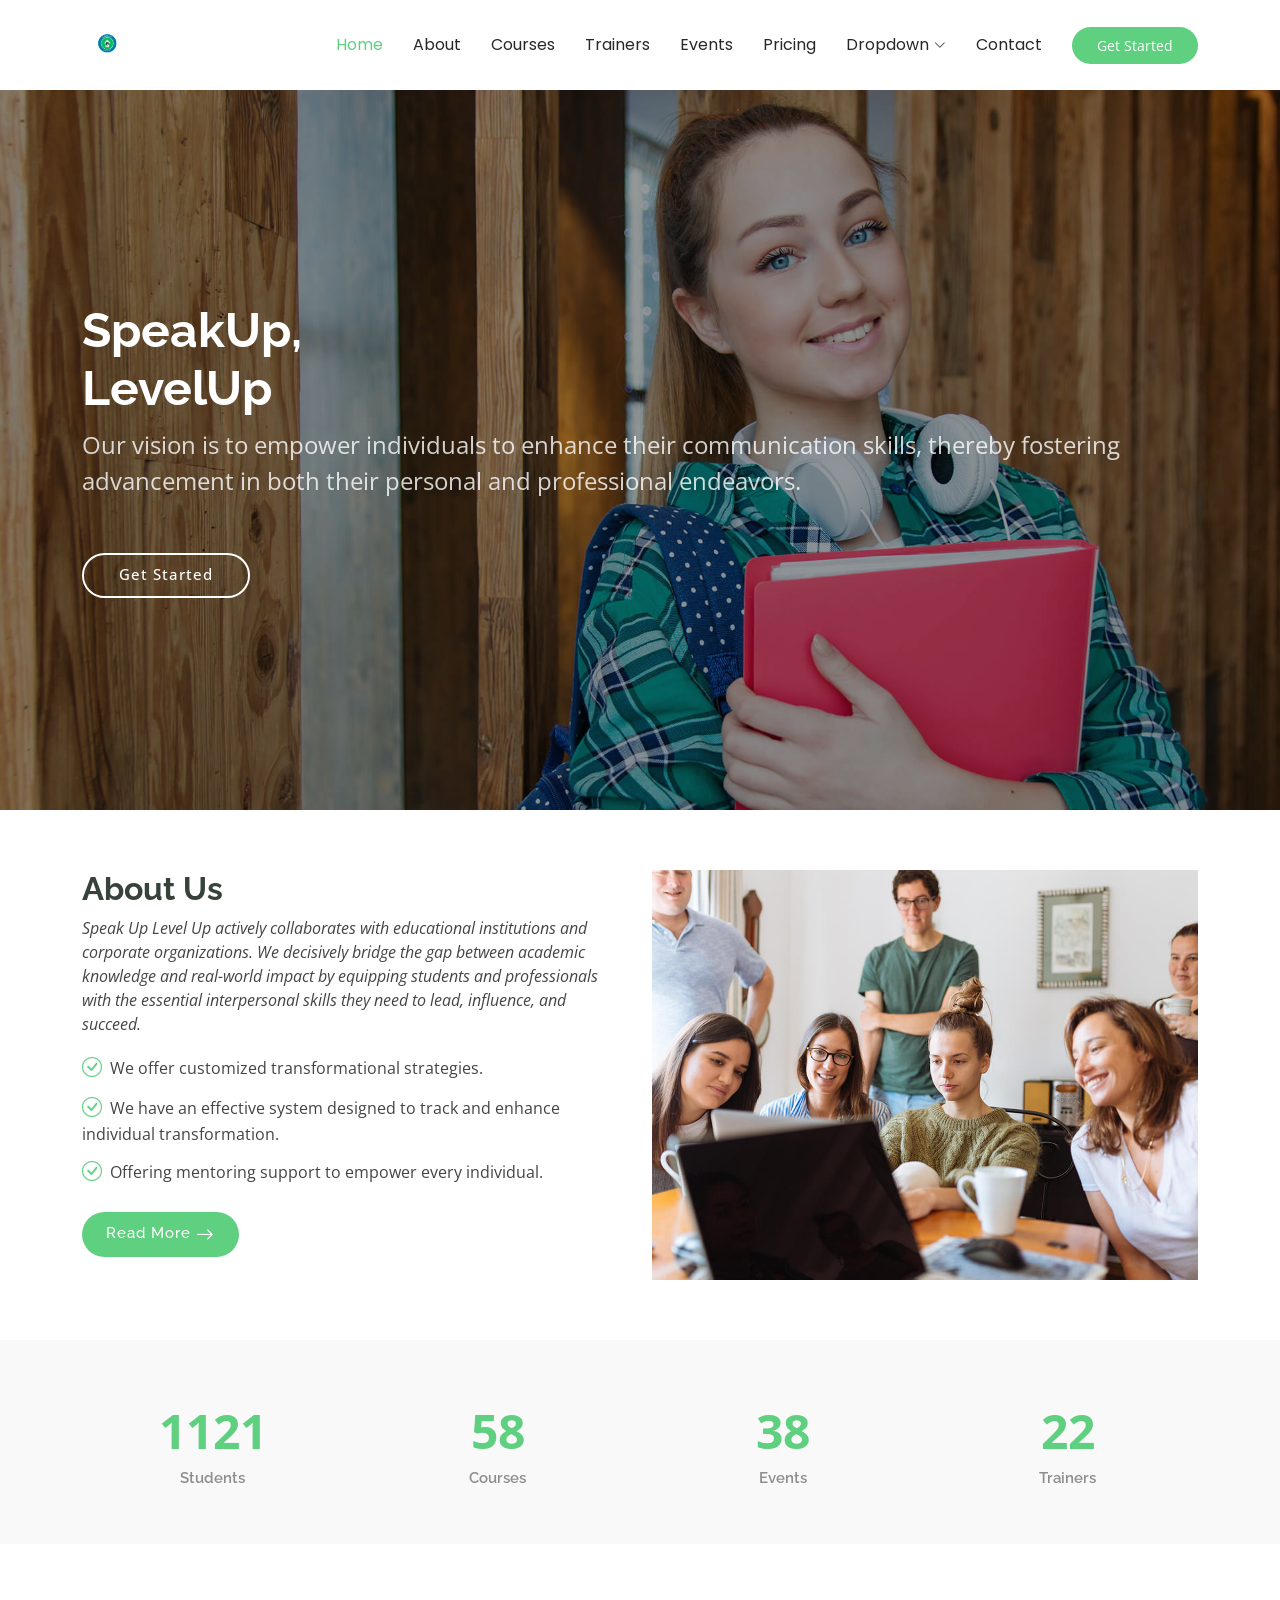
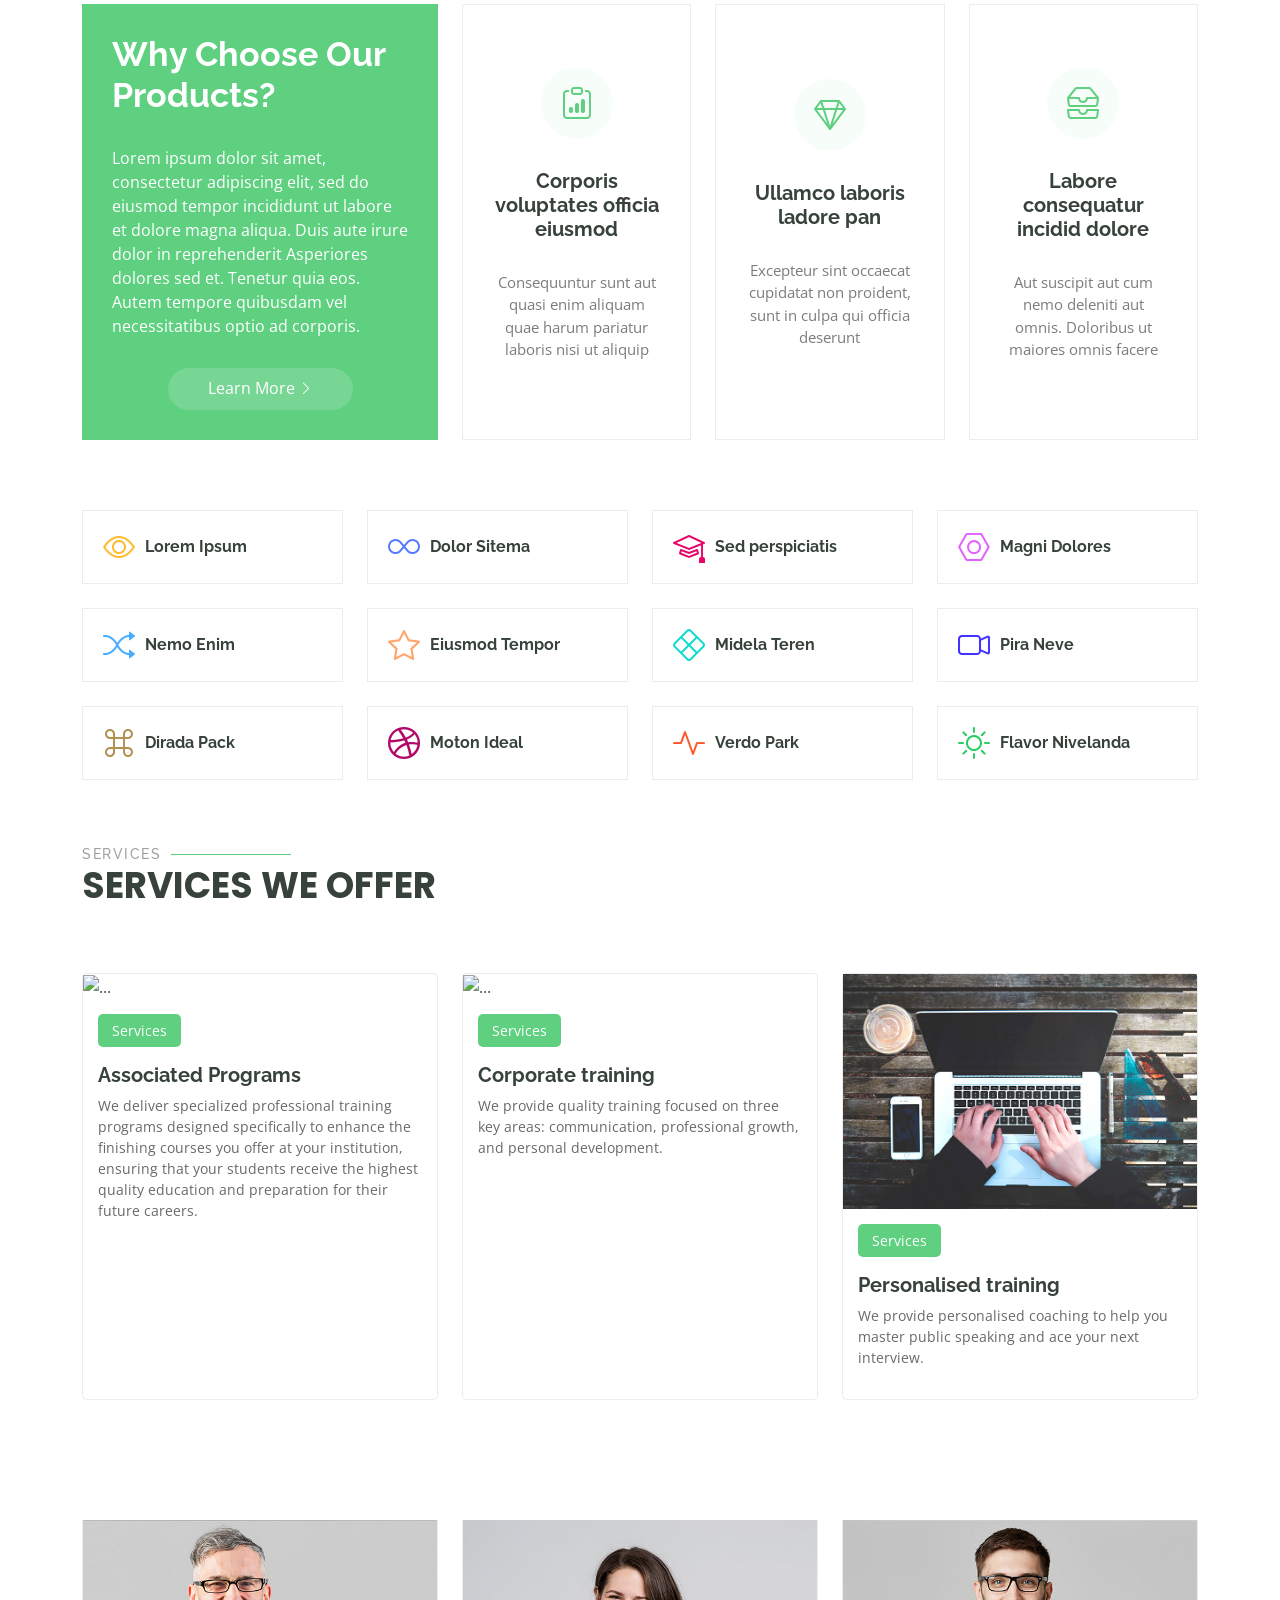
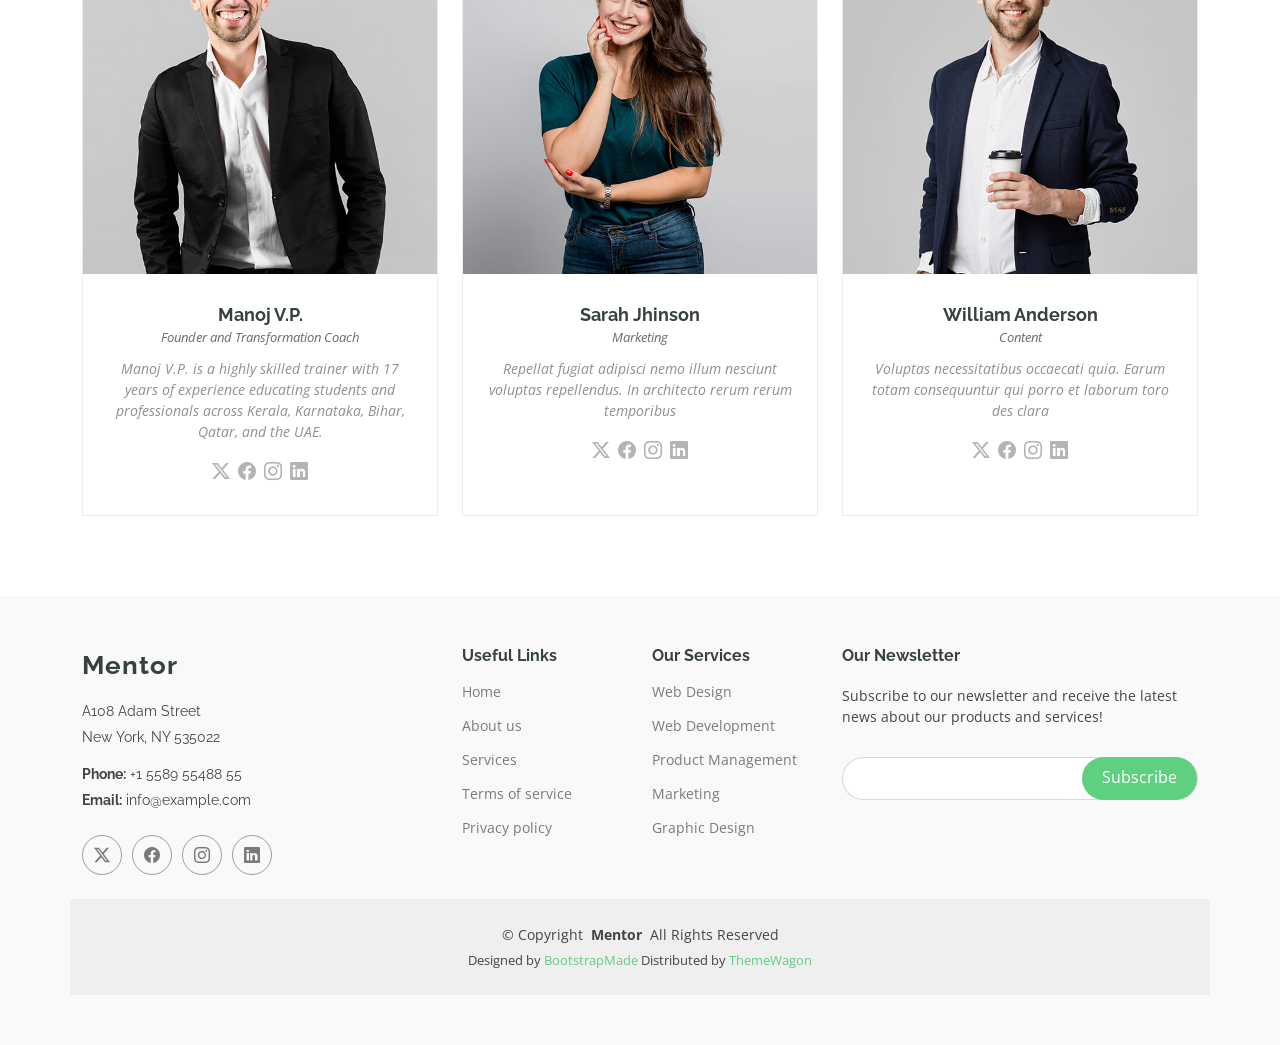
==== index.html @ 3a0e7cc3 "first commit" ====
<!DOCTYPE html>
<html lang="en">

<head>
  <meta charset="utf-8">
  <meta content="width=device-width, initial-scale=1.0" name="viewport">
  <title>Speakup Levelup</title>
  <meta name="description" content="">
  <meta name="keywords" content="">

  <!-- Favicons -->
  <link href="assets/img/favicon.png" rel="icon">
  <link href="assets/img/apple-touch-icon.png" rel="apple-touch-icon">

  <!-- Fonts -->
  <link href="https://fonts.googleapis.com" rel="preconnect">
  <link href="https://fonts.gstatic.com" rel="preconnect" crossorigin>
  <link href="https://fonts.googleapis.com/css2?family=Open+Sans:ital,wght@0,300;0,400;0,500;0,600;0,700;0,800;1,300;1,400;1,500;1,600;1,700;1,800&family=Poppins:ital,wght@0,100;0,200;0,300;0,400;0,500;0,600;0,700;0,800;0,900;1,100;1,200;1,300;1,400;1,500;1,600;1,700;1,800;1,900&family=Raleway:ital,wght@0,100;0,200;0,300;0,400;0,500;0,600;0,700;0,800;0,900;1,100;1,200;1,300;1,400;1,500;1,600;1,700;1,800;1,900&display=swap" rel="stylesheet">

  <!-- Vendor CSS Files -->
  <link href="assets/vendor/bootstrap/css/bootstrap.min.css" rel="stylesheet">
  <link href="assets/vendor/bootstrap-icons/bootstrap-icons.css" rel="stylesheet">
  <link href="assets/vendor/aos/aos.css" rel="stylesheet">
  <link href="assets/vendor/glightbox/css/glightbox.min.css" rel="stylesheet">
  <link href="assets/vendor/swiper/swiper-bundle.min.css" rel="stylesheet">

  <!-- Main CSS File -->
  <link href="assets/css/main.css" rel="stylesheet">

  <!-- =======================================================
  * Template Name: Mentor
  * Template URL: https://bootstrapmade.com/mentor-free-education-bootstrap-theme/
  * Updated: Aug 07 2024 with Bootstrap v5.3.3
  * Author: BootstrapMade.com
  * License: https://bootstrapmade.com/license/
  ======================================================== -->
</head>

<body class="index-page">

  <header id="header" class="header d-flex align-items-center sticky-top">
    <div class="container-fluid container-xl position-relative d-flex align-items-center">

      <a href="index.html" class="logo d-flex align-items-center me-auto">
        <!-- Uncomment the line below if you also wish to use an image logo -->
        <img src="assets/img/logo Background Removed.png" alt=""> 
        
      </a>

      <nav id="navmenu" class="navmenu">
        <ul>
          <li><a href="index.html" class="active">Home<br></a></li>
          <li><a href="about.html">About</a></li>
          <li><a href="courses.html">Courses</a></li>
          <li><a href="trainers.html">Trainers</a></li>
          <li><a href="events.html">Events</a></li>
          <li><a href="pricing.html">Pricing</a></li>
          <li class="dropdown"><a href="#"><span>Dropdown</span> <i class="bi bi-chevron-down toggle-dropdown"></i></a>
            <ul>
              <li><a href="#">Dropdown 1</a></li>
              <li class="dropdown"><a href="#"><span>Deep Dropdown</span> <i class="bi bi-chevron-down toggle-dropdown"></i></a>
                <ul>
                  <li><a href="#">Deep Dropdown 1</a></li>
                  <li><a href="#">Deep Dropdown 2</a></li>
                  <li><a href="#">Deep Dropdown 3</a></li>
                  <li><a href="#">Deep Dropdown 4</a></li>
                  <li><a href="#">Deep Dropdown 5</a></li>
                </ul>
              </li>
              <li><a href="#">Dropdown 2</a></li>
              <li><a href="#">Dropdown 3</a></li>
              <li><a href="#">Dropdown 4</a></li>
            </ul>
          </li>
          <li><a href="contact.html">Contact</a></li>
        </ul>
        <i class="mobile-nav-toggle d-xl-none bi bi-list"></i>
      </nav>

      <a class="btn-getstarted" href="courses.html">Get Started</a>

    </div>
  </header>

  <main class="main">

    <!-- Hero Section -->
    <section id="hero" class="hero section dark-background">

      <img src="assets/img/hero-bg.jpg" alt="" data-aos="fade-in">

      <div class="container">
        <h2 data-aos="fade-up" data-aos-delay="100">SpeakUp,<br>LevelUp</h2>
        <p data-aos="fade-up" data-aos-delay="200">Our vision is to empower individuals to enhance their communication skills, thereby fostering advancement in both their personal and professional endeavors.</p>
        <div class="d-flex mt-4" data-aos="fade-up" data-aos-delay="300">
          <a href="courses.html" class="btn-get-started">Get Started</a>
        </div>
      </div>

    </section><!-- /Hero Section -->

    <!-- About Section -->
    <section id="about" class="about section">

      <div class="container">

        <div class="row gy-4">

          <div class="col-lg-6 order-1 order-lg-2" data-aos="fade-up" data-aos-delay="100">
            <img src="assets/img/about.jpg" class="img-fluid" alt="">
          </div>

          <div class="col-lg-6 order-2 order-lg-1 content" data-aos="fade-up" data-aos-delay="200">
            <h3>About Us</h3>
            <p class="fst-italic">
              Speak Up Level Up actively collaborates with educational institutions and corporate organizations. We decisively bridge the gap between academic knowledge and real-world impact by equipping students and professionals with the essential interpersonal skills they need to lead, influence, and succeed.
            </p>
            <ul>
              <li><i class="bi bi-check-circle"></i> <span>We offer customized transformational strategies.</span></li>
              <li><i class="bi bi-check-circle"></i> <span>We have an effective system designed to track and enhance individual transformation.</span></li>
              <li><i class="bi bi-check-circle"></i> <span>Offering mentoring support to empower every individual.</span></li>
            </ul>
            <a href="about.html" class="read-more"><span>Read More</span><i class="bi bi-arrow-right"></i></a>
          </div>

        </div>

      </div>

    </section><!-- /About Section -->

    <!-- Counts Section -->
    <section id="counts" class="section counts light-background">

      <div class="container" data-aos="fade-up" data-aos-delay="100">

        <div class="row gy-4">

          <div class="col-lg-3 col-md-6">
            <div class="stats-item text-center w-100 h-100">
              <span data-purecounter-start="0" data-purecounter-end="1232" data-purecounter-duration="1" class="purecounter"></span>
              <p>Students</p>
            </div>
          </div><!-- End Stats Item -->

          <div class="col-lg-3 col-md-6">
            <div class="stats-item text-center w-100 h-100">
              <span data-purecounter-start="0" data-purecounter-end="64" data-purecounter-duration="1" class="purecounter"></span>
              <p>Courses</p>
            </div>
          </div><!-- End Stats Item -->

          <div class="col-lg-3 col-md-6">
            <div class="stats-item text-center w-100 h-100">
              <span data-purecounter-start="0" data-purecounter-end="42" data-purecounter-duration="1" class="purecounter"></span>
              <p>Events</p>
            </div>
          </div><!-- End Stats Item -->

          <div class="col-lg-3 col-md-6">
            <div class="stats-item text-center w-100 h-100">
              <span data-purecounter-start="0" data-purecounter-end="24" data-purecounter-duration="1" class="purecounter"></span>
              <p>Trainers</p>
            </div>
          </div><!-- End Stats Item -->

        </div>

      </div>

    </section><!-- /Counts Section -->

    <!-- Why Us Section -->
    <section id="why-us" class="section why-us">

      <div class="container">

        <div class="row gy-4">

          <div class="col-lg-4" data-aos="fade-up" data-aos-delay="100">
            <div class="why-box">
              <h3>Why Choose Our Products?</h3>
              <p>
                Lorem ipsum dolor sit amet, consectetur adipiscing elit, sed do eiusmod tempor incididunt ut labore et dolore magna aliqua. Duis aute irure dolor in reprehenderit
                Asperiores dolores sed et. Tenetur quia eos. Autem tempore quibusdam vel necessitatibus optio ad corporis.
              </p>
              <div class="text-center">
                <a href="#" class="more-btn"><span>Learn More</span> <i class="bi bi-chevron-right"></i></a>
              </div>
            </div>
          </div><!-- End Why Box -->

          <div class="col-lg-8 d-flex align-items-stretch">
            <div class="row gy-4" data-aos="fade-up" data-aos-delay="200">

              <div class="col-xl-4">
                <div class="icon-box d-flex flex-column justify-content-center align-items-center">
                  <i class="bi bi-clipboard-data"></i>
                  <h4>Corporis voluptates officia eiusmod</h4>
                  <p>Consequuntur sunt aut quasi enim aliquam quae harum pariatur laboris nisi ut aliquip</p>
                </div>
              </div><!-- End Icon Box -->

              <div class="col-xl-4" data-aos="fade-up" data-aos-delay="300">
                <div class="icon-box d-flex flex-column justify-content-center align-items-center">
                  <i class="bi bi-gem"></i>
                  <h4>Ullamco laboris ladore pan</h4>
                  <p>Excepteur sint occaecat cupidatat non proident, sunt in culpa qui officia deserunt</p>
                </div>
              </div><!-- End Icon Box -->

              <div class="col-xl-4" data-aos="fade-up" data-aos-delay="400">
                <div class="icon-box d-flex flex-column justify-content-center align-items-center">
                  <i class="bi bi-inboxes"></i>
                  <h4>Labore consequatur incidid dolore</h4>
                  <p>Aut suscipit aut cum nemo deleniti aut omnis. Doloribus ut maiores omnis facere</p>
                </div>
              </div><!-- End Icon Box -->

            </div>
          </div>

        </div>

      </div>

    </section><!-- /Why Us Section -->

    <!-- Features Section -->
    <section id="features" class="features section">

      <div class="container">

        <div class="row gy-4">

          <div class="col-lg-3 col-md-4" data-aos="fade-up" data-aos-delay="100">
            <div class="features-item">
              <i class="bi bi-eye" style="color: #ffbb2c;"></i>
              <h3><a href="" class="stretched-link">Lorem Ipsum</a></h3>
            </div>
          </div><!-- End Feature Item -->

          <div class="col-lg-3 col-md-4" data-aos="fade-up" data-aos-delay="200">
            <div class="features-item">
              <i class="bi bi-infinity" style="color: #5578ff;"></i>
              <h3><a href="" class="stretched-link">Dolor Sitema</a></h3>
            </div>
          </div><!-- End Feature Item -->

          <div class="col-lg-3 col-md-4" data-aos="fade-up" data-aos-delay="300">
            <div class="features-item">
              <i class="bi bi-mortarboard" style="color: #e80368;"></i>
              <h3><a href="" class="stretched-link">Sed perspiciatis</a></h3>
            </div>
          </div><!-- End Feature Item -->

          <div class="col-lg-3 col-md-4" data-aos="fade-up" data-aos-delay="400">
            <div class="features-item">
              <i class="bi bi-nut" style="color: #e361ff;"></i>
              <h3><a href="" class="stretched-link">Magni Dolores</a></h3>
            </div>
          </div><!-- End Feature Item -->

          <div class="col-lg-3 col-md-4" data-aos="fade-up" data-aos-delay="500">
            <div class="features-item">
              <i class="bi bi-shuffle" style="color: #47aeff;"></i>
              <h3><a href="" class="stretched-link">Nemo Enim</a></h3>
            </div>
          </div><!-- End Feature Item -->

          <div class="col-lg-3 col-md-4" data-aos="fade-up" data-aos-delay="600">
            <div class="features-item">
              <i class="bi bi-star" style="color: #ffa76e;"></i>
              <h3><a href="" class="stretched-link">Eiusmod Tempor</a></h3>
            </div>
          </div><!-- End Feature Item -->

          <div class="col-lg-3 col-md-4" data-aos="fade-up" data-aos-delay="700">
            <div class="features-item">
              <i class="bi bi-x-diamond" style="color: #11dbcf;"></i>
              <h3><a href="" class="stretched-link">Midela Teren</a></h3>
            </div>
          </div><!-- End Feature Item -->

          <div class="col-lg-3 col-md-4" data-aos="fade-up" data-aos-delay="800">
            <div class="features-item">
              <i class="bi bi-camera-video" style="color: #4233ff;"></i>
              <h3><a href="" class="stretched-link">Pira Neve</a></h3>
            </div>
          </div><!-- End Feature Item -->

          <div class="col-lg-3 col-md-4" data-aos="fade-up" data-aos-delay="900">
            <div class="features-item">
              <i class="bi bi-command" style="color: #b2904f;"></i>
              <h3><a href="" class="stretched-link">Dirada Pack</a></h3>
            </div>
          </div><!-- End Feature Item -->

          <div class="col-lg-3 col-md-4" data-aos="fade-up" data-aos-delay="1000">
            <div class="features-item">
              <i class="bi bi-dribbble" style="color: #b20969;"></i>
              <h3><a href="" class="stretched-link">Moton Ideal</a></h3>
            </div>
          </div><!-- End Feature Item -->

          <div class="col-lg-3 col-md-4" data-aos="fade-up" data-aos-delay="1100">
            <div class="features-item">
              <i class="bi bi-activity" style="color: #ff5828;"></i>
              <h3><a href="" class="stretched-link">Verdo Park</a></h3>
            </div>
          </div><!-- End Feature Item -->

          <div class="col-lg-3 col-md-4" data-aos="fade-up" data-aos-delay="1200">
            <div class="features-item">
              <i class="bi bi-brightness-high" style="color: #29cc61;"></i>
              <h3><a href="" class="stretched-link">Flavor Nivelanda</a></h3>
            </div>
          </div><!-- End Feature Item -->

        </div>

      </div>

    </section><!-- /Features Section -->

    <!-- Courses Section -->
    <section id="courses" class="courses section">

      <!-- Section Title -->
      <div class="container section-title" data-aos="fade-up">
        <h2>Services</h2>
        <p>Services We Offer</p>
      </div><!-- End Section Title -->

      <div class="container">

        <div class="row">

          <div class="col-lg-4 col-md-6 d-flex align-items-stretch" data-aos="zoom-in" data-aos-delay="100">
            <div class="course-item">
              <img src="assets/img/course-1.jpg" class="img-fluid" alt="...">
              <div class="course-content">
                <div class="d-flex justify-content-between align-items-center mb-3">
                  <p class="category">Services</p>
                </div>

                <h3><a href="#">Associated Programs</a></h3>
                <p class="description">We deliver specialized professional training programs designed specifically to enhance the finishing courses you offer at your institution, ensuring that your students receive the highest quality education and preparation for their future careers.</p>
              </div>
            </div>
          </div> <!-- End Course Item-->

          <div class="col-lg-4 col-md-6 d-flex align-items-stretch mt-4 mt-md-0" data-aos="zoom-in" data-aos-delay="200">
            <div class="course-item">
              <img src="assets/img/course-2.jpg" class="img-fluid" alt="...">
              <div class="course-content">
                <div class="d-flex justify-content-between align-items-center mb-3">
                  <p class="category">Services</p>
                </div>

                <h3><a href="#">Corporate training</a></h3>
                <p class="description">We provide quality training focused on three key areas: communication, professional growth, and personal development.</p>
              </div>
            </div>
          </div> <!-- End Course Item-->

          <div class="col-lg-4 col-md-6 d-flex align-items-stretch mt-4 mt-lg-0" data-aos="zoom-in" data-aos-delay="300">
            <div class="course-item">
              <img src="assets/img/course-3.jpg" class="img-fluid" alt="...">
              <div class="course-content">
                <div class="d-flex justify-content-between align-items-center mb-3">
                  <p class="category">Services</p>
                </div>

                <h3><a href="#">Personalised training</a></h3>
                <p class="description">We provide personalised coaching to help you master public speaking and ace your next interview.</p>
              </div>
            </div>
          </div> <!-- End Course Item-->

        </div>

      </div>

    </section><!-- /Courses Section -->

    <!-- Trainers Index Section -->
    <section id="trainers-index" class="section trainers-index">

      <div class="container">

        <div class="row">

          <div class="col-lg-4 col-md-6 d-flex" data-aos="fade-up" data-aos-delay="100">
            <div class="member">
              <img src="assets/img/trainers/trainer-1.jpg" class="img-fluid" alt="">
              <div class="member-content">
                <h4>Manoj V.P.</h4>
                <span>Founder and Transformation Coach</span>
                <p>
                  Manoj V.P. is a highly skilled trainer with 17 years of experience educating students and professionals across Kerala, Karnataka, Bihar, Qatar, and the UAE.
                </p>
                <div class="social">
                  <a href=""><i class="bi bi-twitter-x"></i></a>
                  <a href=""><i class="bi bi-facebook"></i></a>
                  <a href=""><i class="bi bi-instagram"></i></a>
                  <a href=""><i class="bi bi-linkedin"></i></a>
                </div>
              </div>
            </div>
          </div><!-- End Team Member -->

          <div class="col-lg-4 col-md-6 d-flex" data-aos="fade-up" data-aos-delay="200">
            <div class="member">
              <img src="assets/img/trainers/trainer-2.jpg" class="img-fluid" alt="">
              <div class="member-content">
                <h4>Sarah Jhinson</h4>
                <span>Marketing</span>
                <p>
                  Repellat fugiat adipisci nemo illum nesciunt voluptas repellendus. In architecto rerum rerum temporibus
                </p>
                <div class="social">
                  <a href=""><i class="bi bi-twitter-x"></i></a>
                  <a href=""><i class="bi bi-facebook"></i></a>
                  <a href=""><i class="bi bi-instagram"></i></a>
                  <a href=""><i class="bi bi-linkedin"></i></a>
                </div>
              </div>
            </div>
          </div><!-- End Team Member -->

          <div class="col-lg-4 col-md-6 d-flex" data-aos="fade-up" data-aos-delay="300">
            <div class="member">
              <img src="assets/img/trainers/trainer-3.jpg" class="img-fluid" alt="">
              <div class="member-content">
                <h4>William Anderson</h4>
                <span>Content</span>
                <p>
                  Voluptas necessitatibus occaecati quia. Earum totam consequuntur qui porro et laborum toro des clara
                </p>
                <div class="social">
                  <a href=""><i class="bi bi-twitter-x"></i></a>
                  <a href=""><i class="bi bi-facebook"></i></a>
                  <a href=""><i class="bi bi-instagram"></i></a>
                  <a href=""><i class="bi bi-linkedin"></i></a>
                </div>
              </div>
            </div>
          </div><!-- End Team Member -->

        </div>

      </div>

    </section><!-- /Trainers Index Section -->

  </main>

  <footer id="footer" class="footer position-relative light-background">

    <div class="container footer-top">
      <div class="row gy-4">
        <div class="col-lg-4 col-md-6 footer-about">
          <a href="index.html" class="logo d-flex align-items-center">
            <span class="sitename">Mentor</span>
          </a>
          <div class="footer-contact pt-3">
            <p>A108 Adam Street</p>
            <p>New York, NY 535022</p>
            <p class="mt-3"><strong>Phone:</strong> <span>+1 5589 55488 55</span></p>
            <p><strong>Email:</strong> <span>info@example.com</span></p>
          </div>
          <div class="social-links d-flex mt-4">
            <a href=""><i class="bi bi-twitter-x"></i></a>
            <a href=""><i class="bi bi-facebook"></i></a>
            <a href=""><i class="bi bi-instagram"></i></a>
            <a href=""><i class="bi bi-linkedin"></i></a>
          </div>
        </div>

        <div class="col-lg-2 col-md-3 footer-links">
          <h4>Useful Links</h4>
          <ul>
            <li><a href="#">Home</a></li>
            <li><a href="#">About us</a></li>
            <li><a href="#">Services</a></li>
            <li><a href="#">Terms of service</a></li>
            <li><a href="#">Privacy policy</a></li>
          </ul>
        </div>

        <div class="col-lg-2 col-md-3 footer-links">
          <h4>Our Services</h4>
          <ul>
            <li><a href="#">Web Design</a></li>
            <li><a href="#">Web Development</a></li>
            <li><a href="#">Product Management</a></li>
            <li><a href="#">Marketing</a></li>
            <li><a href="#">Graphic Design</a></li>
          </ul>
        </div>

        <div class="col-lg-4 col-md-12 footer-newsletter">
          <h4>Our Newsletter</h4>
          <p>Subscribe to our newsletter and receive the latest news about our products and services!</p>
          <form action="forms/newsletter.php" method="post" class="php-email-form">
            <div class="newsletter-form"><input type="email" name="email"><input type="submit" value="Subscribe"></div>
            <div class="loading">Loading</div>
            <div class="error-message"></div>
            <div class="sent-message">Your subscription request has been sent. Thank you!</div>
          </form>
        </div>

      </div>
    </div>

    <div class="container copyright text-center mt-4">
      <p>© <span>Copyright</span> <strong class="px-1 sitename">Mentor</strong> <span>All Rights Reserved</span></p>
      <div class="credits">
        <!-- All the links in the footer should remain intact. -->
        <!-- You can delete the links only if you've purchased the pro version. -->
        <!-- Licensing information: https://bootstrapmade.com/license/ -->
        <!-- Purchase the pro version with working PHP/AJAX contact form: [buy-url] -->
        Designed by <a href="https://bootstrapmade.com/">BootstrapMade</a> Distributed by <a href=“https://themewagon.com>ThemeWagon
      </div>
    </div>

  </footer>

  <!-- Scroll Top -->
  <a href="#" id="scroll-top" class="scroll-top d-flex align-items-center justify-content-center"><i class="bi bi-arrow-up-short"></i></a>

  <!-- Preloader -->
  <div id="preloader"></div>

  <!-- Vendor JS Files -->
  <script src="assets/vendor/bootstrap/js/bootstrap.bundle.min.js"></script>
  <script src="assets/vendor/php-email-form/validate.js"></script>
  <script src="assets/vendor/aos/aos.js"></script>
  <script src="assets/vendor/glightbox/js/glightbox.min.js"></script>
  <script src="assets/vendor/purecounter/purecounter_vanilla.js"></script>
  <script src="assets/vendor/swiper/swiper-bundle.min.js"></script>

  <!-- Main JS File -->
  <script src="assets/js/main.js"></script>

</body>

</html>
---- assets/css/main.css ----
/**
* Template Name: Mentor
* Template URL: https://bootstrapmade.com/mentor-free-education-bootstrap-theme/
* Updated: Aug 07 2024 with Bootstrap v5.3.3
* Author: BootstrapMade.com
* License: https://bootstrapmade.com/license/
*/

/*--------------------------------------------------------------
# Font & Color Variables
# Help: https://bootstrapmade.com/color-system/
--------------------------------------------------------------*/
/* Fonts */
:root {
  --default-font: "Open Sans",  system-ui, -apple-system, "Segoe UI", Roboto, "Helvetica Neue", Arial, "Noto Sans", "Liberation Sans", sans-serif, "Apple Color Emoji", "Segoe UI Emoji", "Segoe UI Symbol", "Noto Color Emoji";
  --heading-font: "Raleway",  sans-serif;
  --nav-font: "Poppins",  sans-serif;
}

/* Global Colors - The following color variables are used throughout the website. Updating them here will change the color scheme of the entire website */
:root { 
  --background-color: #ffffff; /* Background color for the entire website, including individual sections */
  --default-color: #444444; /* Default color used for the majority of the text content across the entire website */
  --heading-color: #37423b; /* Color for headings, subheadings and title throughout the website */
  --accent-color: #5fcf80; /* Accent color that represents your brand on the website. It's used for buttons, links, and other elements that need to stand out */
  --surface-color: #ffffff; /* The surface color is used as a background of boxed elements within sections, such as cards, icon boxes, or other elements that require a visual separation from the global background. */
  --contrast-color: #ffffff; /* Contrast color for text, ensuring readability against backgrounds of accent, heading, or default colors. */
}

/* Nav Menu Colors - The following color variables are used specifically for the navigation menu. They are separate from the global colors to allow for more customization options */
:root {
  --nav-color: #272828;  /* The default color of the main navmenu links */
  --nav-hover-color: #5fcf80; /* Applied to main navmenu links when they are hovered over or active */
  --nav-mobile-background-color: #ffffff; /* Used as the background color for mobile navigation menu */
  --nav-dropdown-background-color: #ffffff; /* Used as the background color for dropdown items that appear when hovering over primary navigation items */
  --nav-dropdown-color: #272828; /* Used for navigation links of the dropdown items in the navigation menu. */
  --nav-dropdown-hover-color: #5fcf80; /* Similar to --nav-hover-color, this color is applied to dropdown navigation links when they are hovered over. */
}

/* Color Presets - These classes override global colors when applied to any section or element, providing reuse of the sam color scheme. */

.light-background {
  --background-color: #f9f9f9;
  --surface-color: #ffffff;
}

.dark-background {
  --background-color: #060606;
  --default-color: #ffffff;
  --heading-color: #ffffff;
  --surface-color: #252525;
  --contrast-color: #ffffff;
}

/* Smooth scroll */
:root {
  scroll-behavior: smooth;
}

/*--------------------------------------------------------------
# General Styling & Shared Classes
--------------------------------------------------------------*/
body {
  color: var(--default-color);
  background-color: var(--background-color);
  font-family: var(--default-font);
}

a {
  color: var(--accent-color);
  text-decoration: none;
  transition: 0.3s;
}

a:hover {
  color: color-mix(in srgb, var(--accent-color), transparent 25%);
  text-decoration: none;
}

h1,
h2,
h3,
h4,
h5,
h6 {
  color: var(--heading-color);
  font-family: var(--heading-font);
}

/* PHP Email Form Messages
------------------------------*/
.php-email-form .error-message {
  display: none;
  background: #df1529;
  color: #ffffff;
  text-align: left;
  padding: 15px;
  margin-bottom: 24px;
  font-weight: 600;
}

.php-email-form .sent-message {
  display: none;
  color: #ffffff;
  background: #059652;
  text-align: center;
  padding: 15px;
  margin-bottom: 24px;
  font-weight: 600;
}

.php-email-form .loading {
  display: none;
  background: var(--surface-color);
  text-align: center;
  padding: 15px;
  margin-bottom: 24px;
}

.php-email-form .loading:before {
  content: "";
  display: inline-block;
  border-radius: 50%;
  width: 24px;
  height: 24px;
  margin: 0 10px -6px 0;
  border: 3px solid var(--accent-color);
  border-top-color: var(--surface-color);
  animation: php-email-form-loading 1s linear infinite;
}

@keyframes php-email-form-loading {
  0% {
    transform: rotate(0deg);
  }

  100% {
    transform: rotate(360deg);
  }
}

/* Pulsating Play Button
------------------------------*/
.pulsating-play-btn {
  width: 94px;
  height: 94px;
  background: radial-gradient(var(--accent-color) 50%, color-mix(in srgb, var(--accent-color), transparent 75%) 52%);
  border-radius: 50%;
  display: block;
  position: relative;
  overflow: hidden;
}

.pulsating-play-btn:before {
  content: "";
  position: absolute;
  width: 120px;
  height: 120px;
  animation-delay: 0s;
  animation: pulsate-play-btn 2s;
  animation-direction: forwards;
  animation-iteration-count: infinite;
  animation-timing-function: steps;
  opacity: 1;
  border-radius: 50%;
  border: 5px solid color-mix(in srgb, var(--accent-color), transparent 30%);
  top: -15%;
  left: -15%;
  background: rgba(198, 16, 0, 0);
}

.pulsating-play-btn:after {
  content: "";
  position: absolute;
  left: 50%;
  top: 50%;
  transform: translateX(-40%) translateY(-50%);
  width: 0;
  height: 0;
  border-top: 10px solid transparent;
  border-bottom: 10px solid transparent;
  border-left: 15px solid #fff;
  z-index: 100;
  transition: all 400ms cubic-bezier(0.55, 0.055, 0.675, 0.19);
}

.pulsating-play-btn:hover:before {
  content: "";
  position: absolute;
  left: 50%;
  top: 50%;
  transform: translateX(-40%) translateY(-50%);
  width: 0;
  height: 0;
  border: none;
  border-top: 10px solid transparent;
  border-bottom: 10px solid transparent;
  border-left: 15px solid #fff;
  z-index: 200;
  animation: none;
  border-radius: 0;
}

.pulsating-play-btn:hover:after {
  border-left: 15px solid var(--accent-color);
  transform: scale(20);
}

@keyframes pulsate-play-btn {
  0% {
    transform: scale(0.6, 0.6);
    opacity: 1;
  }

  100% {
    transform: scale(1, 1);
    opacity: 0;
  }
}

/*--------------------------------------------------------------
# Global Header
--------------------------------------------------------------*/
.header {
  color: var(--default-color);
  background-color: var(--background-color);
  padding: 15px 0;
  transition: all 0.5s;
  z-index: 997;
}

.header .logo {
  line-height: 1;
}

.header .logo img {
  max-height: 36px;
  margin-right: 8px;
}

.header .logo h1 {
  font-weight: 700;
  font-size: 30px;
  margin: 0;
  letter-spacing: 1px;
  text-transform: uppercase;
  color: var(--accent-color);
}

.header .btn-getstarted,
.header .btn-getstarted:focus {
  color: var(--contrast-color);
  background: var(--accent-color);
  font-size: 14px;
  padding: 8px 25px;
  margin: 0 0 0 30px;
  border-radius: 50px;
  transition: 0.3s;
}

.header .btn-getstarted:hover,
.header .btn-getstarted:focus:hover {
  color: var(--contrast-color);
  background: color-mix(in srgb, var(--accent-color), transparent 15%);
}

@media (max-width: 1200px) {
  .header .logo {
    order: 1;
  }

  .header .btn-getstarted {
    order: 2;
    margin: 0 15px 0 0;
    padding: 6px 15px;
  }

  .header .navmenu {
    order: 3;
  }
}

.scrolled .header {
  box-shadow: 0px 0 18px rgba(0, 0, 0, 0.1);
}

/*--------------------------------------------------------------
# Navigation Menu
--------------------------------------------------------------*/
/* Navmenu - Desktop */
@media (min-width: 1200px) {
  .navmenu {
    padding: 0;
  }

  .navmenu ul {
    margin: 0;
    padding: 0;
    display: flex;
    list-style: none;
    align-items: center;
  }

  .navmenu li {
    position: relative;
  }

  .navmenu a,
  .navmenu a:focus {
    color: var(--nav-color);
    padding: 18px 15px;
    font-size: 16px;
    font-family: var(--nav-font);
    font-weight: 400;
    display: flex;
    align-items: center;
    justify-content: space-between;
    white-space: nowrap;
    transition: 0.3s;
  }

  .navmenu a i,
  .navmenu a:focus i {
    font-size: 12px;
    line-height: 0;
    margin-left: 5px;
    transition: 0.3s;
  }

  .navmenu li:last-child a {
    padding-right: 0;
  }

  .navmenu li:hover>a,
  .navmenu .active,
  .navmenu .active:focus {
    color: var(--nav-hover-color);
  }

  .navmenu .dropdown ul {
    margin: 0;
    padding: 10px 0;
    background: var(--nav-dropdown-background-color);
    display: block;
    position: absolute;
    visibility: hidden;
    left: 14px;
    top: 130%;
    opacity: 0;
    transition: 0.3s;
    border-radius: 4px;
    z-index: 99;
    box-shadow: 0px 0px 30px rgba(0, 0, 0, 0.1);
  }

  .navmenu .dropdown ul li {
    min-width: 200px;
  }

  .navmenu .dropdown ul a {
    padding: 10px 20px;
    font-size: 15px;
    text-transform: none;
    color: var(--nav-dropdown-color);
  }

  .navmenu .dropdown ul a i {
    font-size: 12px;
  }

  .navmenu .dropdown ul a:hover,
  .navmenu .dropdown ul .active:hover,
  .navmenu .dropdown ul li:hover>a {
    color: var(--nav-dropdown-hover-color);
  }

  .navmenu .dropdown:hover>ul {
    opacity: 1;
    top: 100%;
    visibility: visible;
  }

  .navmenu .dropdown .dropdown ul {
    top: 0;
    left: -90%;
    visibility: hidden;
  }

  .navmenu .dropdown .dropdown:hover>ul {
    opacity: 1;
    top: 0;
    left: -100%;
    visibility: visible;
  }
}

/* Navmenu - Mobile */
@media (max-width: 1199px) {
  .mobile-nav-toggle {
    color: var(--nav-color);
    font-size: 28px;
    line-height: 0;
    margin-right: 10px;
    cursor: pointer;
    transition: color 0.3s;
  }

  .navmenu {
    padding: 0;
    z-index: 9997;
  }

  .navmenu ul {
    display: none;
    list-style: none;
    position: absolute;
    inset: 60px 20px 20px 20px;
    padding: 10px 0;
    margin: 0;
    border-radius: 6px;
    background-color: var(--nav-mobile-background-color);
    border: 1px solid color-mix(in srgb, var(--default-color), transparent 90%);
    box-shadow: none;
    overflow-y: auto;
    transition: 0.3s;
    z-index: 9998;
  }

  .navmenu a,
  .navmenu a:focus {
    color: var(--nav-dropdown-color);
    padding: 10px 20px;
    font-family: var(--nav-font);
    font-size: 17px;
    font-weight: 500;
    display: flex;
    align-items: center;
    justify-content: space-between;
    white-space: nowrap;
    transition: 0.3s;
  }

  .navmenu a i,
  .navmenu a:focus i {
    font-size: 12px;
    line-height: 0;
    margin-left: 5px;
    width: 30px;
    height: 30px;
    display: flex;
    align-items: center;
    justify-content: center;
    border-radius: 50%;
    transition: 0.3s;
    background-color: color-mix(in srgb, var(--accent-color), transparent 90%);
  }

  .navmenu a i:hover,
  .navmenu a:focus i:hover {
    background-color: var(--accent-color);
    color: var(--contrast-color);
  }

  .navmenu a:hover,
  .navmenu .active,
  .navmenu .active:focus {
    color: var(--nav-dropdown-hover-color);
  }

  .navmenu .active i,
  .navmenu .active:focus i {
    background-color: var(--accent-color);
    color: var(--contrast-color);
    transform: rotate(180deg);
  }

  .navmenu .dropdown ul {
    position: static;
    display: none;
    z-index: 99;
    padding: 10px 0;
    margin: 10px 20px;
    background-color: var(--nav-dropdown-background-color);
    transition: all 0.5s ease-in-out;
  }

  .navmenu .dropdown ul ul {
    background-color: rgba(33, 37, 41, 0.1);
  }

  .navmenu .dropdown>.dropdown-active {
    display: block;
    background-color: rgba(33, 37, 41, 0.03);
  }

  .mobile-nav-active {
    overflow: hidden;
  }

  .mobile-nav-active .mobile-nav-toggle {
    color: #fff;
    position: absolute;
    font-size: 32px;
    top: 15px;
    right: 15px;
    margin-right: 0;
    z-index: 9999;
  }

  .mobile-nav-active .navmenu {
    position: fixed;
    overflow: hidden;
    inset: 0;
    background: rgba(33, 37, 41, 0.8);
    transition: 0.3s;
  }

  .mobile-nav-active .navmenu>ul {
    display: block;
  }
}

/*--------------------------------------------------------------
# Global Footer
--------------------------------------------------------------*/
.footer {
  color: var(--default-color);
  background-color: var(--background-color);
  font-size: 14px;
  padding-bottom: 50px;
  position: relative;
}

.footer .footer-top {
  padding-top: 50px;
}

.footer .footer-about .logo {
  margin-bottom: 0;
}

.footer .footer-about .logo img {
  max-height: 40px;
  margin-right: 6px;
}

.footer .footer-about .logo span {
  font-size: 26px;
  font-weight: 700;
  letter-spacing: 1px;
  font-family: var(--heading-font);
  color: var(--heading-color);
}

.footer .footer-about p {
  font-size: 14px;
  font-family: var(--heading-font);
}

.footer .social-links a {
  display: flex;
  align-items: center;
  justify-content: center;
  width: 40px;
  height: 40px;
  border-radius: 50%;
  border: 1px solid color-mix(in srgb, var(--default-color), transparent 50%);
  font-size: 16px;
  color: color-mix(in srgb, var(--default-color), transparent 30%);
  margin-right: 10px;
  transition: 0.3s;
}

.footer .social-links a:hover {
  color: var(--accent-color);
  border-color: var(--accent-color);
}

.footer h4 {
  font-size: 16px;
  font-weight: bold;
  position: relative;
  padding-bottom: 12px;
}

.footer .footer-links {
  margin-bottom: 30px;
}

.footer .footer-links ul {
  list-style: none;
  padding: 0;
  margin: 0;
}

.footer .footer-links ul i {
  padding-right: 2px;
  font-size: 12px;
  line-height: 0;
}

.footer .footer-links ul li {
  padding: 10px 0;
  display: flex;
  align-items: center;
}

.footer .footer-links ul li:first-child {
  padding-top: 0;
}

.footer .footer-links ul a {
  color: color-mix(in srgb, var(--default-color), transparent 30%);
  display: inline-block;
  line-height: 1;
}

.footer .footer-links ul a:hover {
  color: var(--accent-color);
}

.footer .footer-contact p {
  margin-bottom: 5px;
}

.footer .footer-newsletter .newsletter-form {
  margin-top: 30px;
  margin-bottom: 15px;
  padding: 6px 8px;
  position: relative;
  border-radius: 50px;
  border: 1px solid color-mix(in srgb, var(--default-color), transparent 80%);
  display: flex;
  background-color: var(--surface-color);
  transition: 0.3s;
}

.footer .footer-newsletter .newsletter-form:focus-within {
  border-color: var(--accent-color);
}

.footer .footer-newsletter .newsletter-form input[type=email] {
  border: 0;
  padding: 4px 8px;
  width: 100%;
  background-color: var(--surface-color);
  color: var(--default-color);
}

.footer .footer-newsletter .newsletter-form input[type=email]:focus-visible {
  outline: none;
}

.footer .footer-newsletter .newsletter-form input[type=submit] {
  border: 0;
  font-size: 16px;
  padding: 0 20px 2px 20px;
  margin: -7px -8px -7px 0;
  background: var(--accent-color);
  color: var(--contrast-color);
  transition: 0.3s;
  border-radius: 50px;
}

.footer .footer-newsletter .newsletter-form input[type=submit]:hover {
  background: color-mix(in srgb, var(--accent-color), transparent 20%);
}

.footer .copyright {
  padding-top: 25px;
  padding-bottom: 25px;
  background-color: color-mix(in srgb, var(--default-color), transparent 95%);
}

.footer .copyright p {
  margin-bottom: 0;
}

.footer .credits {
  margin-top: 6px;
  font-size: 13px;
}

/*--------------------------------------------------------------
# Preloader
--------------------------------------------------------------*/
#preloader {
  position: fixed;
  inset: 0;
  z-index: 999999;
  overflow: hidden;
  background: var(--background-color);
  transition: all 0.6s ease-out;
}

#preloader:before {
  content: "";
  position: fixed;
  top: calc(50% - 30px);
  left: calc(50% - 30px);
  border: 6px solid #ffffff;
  border-color: var(--accent-color) transparent var(--accent-color) transparent;
  border-radius: 50%;
  width: 60px;
  height: 60px;
  animation: animate-preloader 1.5s linear infinite;
}

@keyframes animate-preloader {
  0% {
    transform: rotate(0deg);
  }

  100% {
    transform: rotate(360deg);
  }
}

/*--------------------------------------------------------------
# Scroll Top Button
--------------------------------------------------------------*/
.scroll-top {
  position: fixed;
  visibility: hidden;
  opacity: 0;
  right: 15px;
  bottom: -15px;
  z-index: 99999;
  background-color: var(--accent-color);
  width: 44px;
  height: 44px;
  border-radius: 50px;
  transition: all 0.4s;
}

.scroll-top i {
  font-size: 24px;
  color: var(--contrast-color);
  line-height: 0;
}

.scroll-top:hover {
  background-color: color-mix(in srgb, var(--accent-color), transparent 20%);
  color: var(--contrast-color);
}

.scroll-top.active {
  visibility: visible;
  opacity: 1;
  bottom: 15px;
}

/*--------------------------------------------------------------
# Disable aos animation delay on mobile devices
--------------------------------------------------------------*/
@media screen and (max-width: 768px) {
  [data-aos-delay] {
    transition-delay: 0 !important;
  }
}

/*--------------------------------------------------------------
# Global Page Titles & Breadcrumbs
--------------------------------------------------------------*/
.page-title {
  --default-color: var(--contrast-color);
  --background-color: var(--accent-color);
  --heading-color: var(--contrast-color);
  color: var(--default-color);
  background-color: var(--background-color);
  position: relative;
}

.page-title .heading {
  padding: 80px 0;
  border-top: 1px solid color-mix(in srgb, var(--default-color), transparent 90%);
}

.page-title .heading h1 {
  font-size: 38px;
  font-weight: 700;
}

.page-title nav {
  background-color: color-mix(in srgb, var(--accent-color) 90%, black 5%);
  padding: 20px 0;
}

.page-title nav a {
  color: var(--default-color);
}

.page-title nav ol {
  display: flex;
  flex-wrap: wrap;
  list-style: none;
  margin: 0;
  font-size: 16px;
  font-weight: 600;
}

.page-title nav ol li+li {
  padding-left: 10px;
}

.page-title nav ol li+li::before {
  content: "/";
  display: inline-block;
  padding-right: 10px;
  color: color-mix(in srgb, var(--default-color), transparent 70%);
}

/*--------------------------------------------------------------
# Global Sections
--------------------------------------------------------------*/
section,
.section {
  color: var(--default-color);
  background-color: var(--background-color);
  padding: 60px 0;
  scroll-margin-top: 900px;
  overflow: clip;
}

@media (max-width: 1199px) {

  section,
  .section {
    scroll-margin-top: 66px;
  }
}

/*--------------------------------------------------------------
# Global Section Titles
--------------------------------------------------------------*/
.section-title {
  padding-bottom: 60px;
  position: relative;
}

.section-title h2 {
  font-size: 14px;
  font-weight: 500;
  padding: 0;
  line-height: 1px;
  margin: 0;
  letter-spacing: 1.5px;
  text-transform: uppercase;
  color: color-mix(in srgb, var(--default-color), transparent 50%);
  position: relative;
}

.section-title h2::after {
  content: "";
  width: 120px;
  height: 1px;
  display: inline-block;
  background: var(--accent-color);
  margin: 4px 10px;
}

.section-title p {
  color: var(--heading-color);
  margin: 0;
  font-size: 36px;
  font-weight: 700;
  font-family: var(--nav-font);
  text-transform: uppercase;
}

/*--------------------------------------------------------------
# Hero Section
--------------------------------------------------------------*/
.hero {
  width: 100%;
  min-height: 80vh;
  position: relative;
  padding: 80px 0;
  display: flex;
  align-items: center;
  justify-content: center;
  color: var(--default-color);
}

.hero img {
  position: absolute;
  inset: 0;
  display: block;
  width: 100%;
  height: 100%;
  object-fit: cover;
  z-index: 1;
}

.hero:before {
  content: "";
  background: color-mix(in srgb, var(--background-color), transparent 60%);
  position: absolute;
  inset: 0;
  z-index: 2;
}

.hero .container {
  position: relative;
  z-index: 3;
}

.hero h2 {
  margin: 0;
  font-size: 48px;
  font-weight: 700;
}

.hero p {
  color: color-mix(in srgb, var(--default-color), transparent 20%);
  margin: 10px 0 0 0;
  font-size: 24px;
}

.hero .btn-get-started {
  font-weight: 500;
  font-size: 15px;
  letter-spacing: 1px;
  display: inline-block;
  padding: 8px 35px 10px 35px;
  border-radius: 50px;
  transition: 0.4s;
  margin-top: 30px;
  border: 2px solid var(--default-color);
  color: var(--default-color);
}

.hero .btn-get-started:hover {
  background: var(--accent-color);
  border: 2px solid var(--accent-color);
}

@media (max-width: 768px) {
  .hero h2 {
    font-size: 32px;
  }

  .hero p {
    font-size: 18px;
  }
}

/*--------------------------------------------------------------
# About Section
--------------------------------------------------------------*/
.about .content h3 {
  font-size: 2rem;
  font-weight: 700;
}

.about .content ul {
  list-style: none;
  padding: 0;
}

.about .content ul li {
  padding-bottom: 10px;
}

.about .content ul i {
  font-size: 1.25rem;
  margin-right: 4px;
  color: var(--accent-color);
}

.about .content p:last-child {
  margin-bottom: 0;
}

.about .content .read-more {
  background: var(--accent-color);
  color: var(--contrast-color);
  font-family: var(--heading-font);
  font-weight: 500;
  font-size: 15px;
  letter-spacing: 1px;
  padding: 10px 24px 12px 24px;
  border-radius: 50px;
  transition: 0.3s;
  display: inline-flex;
  align-items: center;
  justify-content: center;
}

.about .content .read-more i {
  font-size: 18px;
  margin-left: 5px;
  line-height: 0;
  transition: 0.3s;
}

.about .content .read-more:hover {
  background: color-mix(in srgb, var(--accent-color), transparent 20%);
  padding-right: 19px;
}

.about .content .read-more:hover i {
  margin-left: 10px;
}

/*--------------------------------------------------------------
# Counts Section
--------------------------------------------------------------*/
.counts {
  padding: 25px 0;
}

.counts .stats-item {
  padding: 30px;
  width: 100%;
}

.counts .stats-item span {
  font-size: 48px;
  display: block;
  color: var(--accent-color);
  font-weight: 700;
}

.counts .stats-item p {
  color: color-mix(in srgb, var(--default-color), transparent 40%);
  padding: 0;
  margin: 0;
  font-family: var(--heading-font);
  font-size: 15px;
  font-weight: 600;
}

/*--------------------------------------------------------------
# Why Us Section
--------------------------------------------------------------*/
.why-us .why-box {
  color: var(--contrast-color);
  background: var(--accent-color);
  padding: 30px;
}

.why-us .why-box h3 {
  color: var(--contrast-color);
  font-weight: 700;
  font-size: 34px;
  margin-bottom: 30px;
}

.why-us .why-box p {
  margin-bottom: 30px;
}

.why-us .why-box .more-btn {
  display: inline-block;
  background: color-mix(in srgb, var(--contrast-color), transparent 85%);
  padding: 8px 40px 10px 40px;
  color: var(--contrast-color);
  transition: all ease-in-out 0.4s;
  border-radius: 50px;
}

.why-us .why-box .more-btn i {
  font-size: 14px;
}

.why-us .why-box .more-btn:hover {
  color: var(--accent-color);
  background: var(--surface-color);
}

.why-us .icon-box {
  background-color: var(--surface-color);
  text-align: center;
  padding: 40px 30px;
  width: 100%;
  height: 100%;
  border: 1px solid color-mix(in srgb, var(--default-color), transparent 90%);
}

.why-us .icon-box i {
  color: var(--accent-color);
  font-size: 32px;
  margin-bottom: 30px;
  background: color-mix(in srgb, var(--accent-color), transparent 95%);
  border-radius: 50px;
  display: flex;
  align-items: center;
  justify-content: center;
  width: 72px;
  height: 72px;
  transition: 0.3s;
}

.why-us .icon-box h4 {
  font-size: 20px;
  font-weight: 700;
  margin: 0 0 30px 0;
}

.why-us .icon-box p {
  font-size: 15px;
  color: color-mix(in srgb, var(--default-color), transparent 30%);
}

.why-us .icon-box:hover i {
  color: var(--contrast-color);
  background: var(--accent-color);
}

/*--------------------------------------------------------------
# Features Section
--------------------------------------------------------------*/
.features {
  padding: 10px 0;
}

.features .features-item {
  background-color: var(--surface-color);
  display: flex;
  align-items: center;
  padding: 20px;
  transition: 0.3s;
  border: 1px solid color-mix(in srgb, var(--default-color), transparent 90%);
  position: relative;
}

.features .features-item i {
  font-size: 32px;
  padding-right: 10px;
  line-height: 0;
}

.features .features-item h3 {
  font-weight: 700;
  margin: 0;
  padding: 0;
  line-height: 1;
  font-size: 16px;
}

.features .features-item h3 a {
  color: var(--heading-color);
  transition: 0.3s;
}

.features .features-item:hover {
  border-color: var(--accent-color);
}

.features .features-item:hover h3 a {
  color: var(--accent-color);
}

/*--------------------------------------------------------------
# Courses Section
--------------------------------------------------------------*/
.courses .course-item {
  background-color: var(--surface-color);
  border: 1px solid color-mix(in srgb, var(--default-color), transparent 90%);
  border-radius: 5px;
}

.courses .course-content {
  padding: 15px;
}

.courses .course-content h3 {
  font-weight: 700;
  font-size: 20px;
}

.courses .course-content h3 a {
  color: var(--heading-color);
  transition: 0.3s;
}

.courses .course-content h3 a:hover {
  color: var(--accent-color);
}

.courses .course-content .category {
  background: var(--accent-color);
  color: var(--contrast-color);
  font-size: 14px;
  padding: 6px 14px;
  margin: 0;
  border-radius: 5px;
}

.courses .course-content .price {
  margin: 0;
  font-weight: 700;
  font-size: 18px;
  color: color-mix(in srgb, var(--default-color), transparent 20%);
}

.courses .course-content .description {
  font-size: 14px;
  color: color-mix(in srgb, var(--default-color), transparent 20%);
}

.courses .trainer {
  padding-top: 15px;
  border-top: 1px solid color-mix(in srgb, var(--default-color), transparent 90%);
}

.courses .trainer .trainer-profile img {
  max-width: 50px;
  border-radius: 50px;
}

.courses .trainer .trainer-profile .trainer-link {
  padding-left: 10px;
  font-weight: 600;
  font-size: 16px;
  color: color-mix(in srgb, var(--default-color), transparent 20%);
  transition: 0.3s;
}

.courses .trainer .trainer-profile .trainer-link:hover {
  color: var(--accent-color);
}

.courses .trainer .trainer-rank {
  font-size: 18px;
  color: color-mix(in srgb, var(--default-color), transparent 60%);
}

.courses .trainer .trainer-rank .user-icon {
  font-size: 22px;
}

/*--------------------------------------------------------------
# Trainers Index Section
--------------------------------------------------------------*/
.trainers-index .member {
  background-color: var(--surface-color);
  border: 1px solid color-mix(in srgb, var(--default-color), transparent 90%);
  text-align: center;
  margin-bottom: 20px;
}

.trainers-index .member img {
  margin: -1px -1px 30px -1px;
}

.trainers-index .member .member-content {
  padding: 0 20px 30px 20px;
}

.trainers-index .member h4 {
  font-weight: 700;
  margin-bottom: 2px;
  font-size: 18px;
}

.trainers-index .member span {
  font-style: italic;
  display: block;
  font-size: 13px;
  color: color-mix(in srgb, var(--default-color), transparent 20%);
}

.trainers-index .member p {
  padding-top: 10px;
  font-size: 14px;
  font-style: italic;
  color: color-mix(in srgb, var(--default-color), transparent 40%);
}

.trainers-index .member .social {
  margin-top: 15px;
}

.trainers-index .member .social a {
  color: color-mix(in srgb, var(--default-color), transparent 60%);
  transition: 0.3s;
}

.trainers-index .member .social a:hover {
  color: var(--accent-color);
}

.trainers-index .member .social i {
  font-size: 18px;
  margin: 0 2px;
}

/*--------------------------------------------------------------
# About Us Section
--------------------------------------------------------------*/
.about-us .content h3 {
  font-size: 2rem;
  font-weight: 700;
}

.about-us .content ul {
  list-style: none;
  padding: 0;
}

.about-us .content ul li {
  padding-bottom: 10px;
}

.about-us .content ul i {
  font-size: 1.25rem;
  margin-right: 4px;
  color: var(--accent-color);
}

.about-us .content p:last-child {
  margin-bottom: 0;
}

/*--------------------------------------------------------------
# Testimonials Section
--------------------------------------------------------------*/
.testimonials .testimonial-wrap {
  padding-left: 50px;
}

.testimonials .testimonials-carousel,
.testimonials .testimonials-slider {
  overflow: hidden;
}

.testimonials .testimonial-item {
  background-color: var(--surface-color);
  border: 1px solid color-mix(in srgb, var(--default-color), transparent 90%);
  box-sizing: content-box;
  padding: 30px 30px 30px 60px;
  margin: 30px 15px;
  min-height: 200px;
  position: relative;
}

.testimonials .testimonial-item .testimonial-img {
  width: 90px;
  border-radius: 10px;
  border: 6px solid var(--background-color);
  position: absolute;
  left: -45px;
}

.testimonials .testimonial-item h3 {
  font-size: 18px;
  font-weight: bold;
  margin: 10px 0 5px 0;
}

.testimonials .testimonial-item h4 {
  color: color-mix(in srgb, var(--default-color), transparent 50%);
  font-size: 14px;
  margin: 0;
}

.testimonials .testimonial-item .stars {
  margin: 10px 0;
}

.testimonials .testimonial-item .stars i {
  color: #ffc107;
  margin: 0 1px;
}

.testimonials .testimonial-item .quote-icon-left,
.testimonials .testimonial-item .quote-icon-right {
  color: color-mix(in srgb, var(--accent-color), transparent 60%);
  font-size: 26px;
  line-height: 0;
}

.testimonials .testimonial-item .quote-icon-left {
  display: inline-block;
  left: -5px;
  position: relative;
}

.testimonials .testimonial-item .quote-icon-right {
  display: inline-block;
  right: -5px;
  position: relative;
  top: 10px;
  transform: scale(-1, -1);
}

.testimonials .testimonial-item p {
  font-style: italic;
  margin: 15px auto 15px auto;
}

.testimonials .swiper-wrapper {
  height: auto;
}

.testimonials .swiper-pagination {
  margin-top: 20px;
  position: relative;
}

.testimonials .swiper-pagination .swiper-pagination-bullet {
  width: 12px;
  height: 12px;
  background-color: var(--background-color);
  opacity: 1;
  border: 1px solid var(--accent-color);
}

.testimonials .swiper-pagination .swiper-pagination-bullet-active {
  background-color: var(--accent-color);
}

@media (max-width: 767px) {
  .testimonials .testimonial-wrap {
    padding-left: 0;
  }

  .testimonials .testimonials-carousel,
  .testimonials .testimonials-slider {
    overflow: hidden;
  }

  .testimonials .testimonial-item {
    padding: 30px;
    margin: 15px;
  }

  .testimonials .testimonial-item .testimonial-img {
    position: static;
    left: auto;
  }
}

/*--------------------------------------------------------------
# Courses Course Details Section
--------------------------------------------------------------*/
.courses-course-details {
  padding-bottom: 20px;
}

.courses-course-details h3 {
  font-size: 24px;
  margin: 30px 0 15px 0;
  font-weight: 700;
  position: relative;
  padding-bottom: 10px;
}

.courses-course-details h3:before {
  content: "";
  position: absolute;
  display: block;
  width: 100%;
  height: 1px;
  background: color-mix(in srgb, var(--default-color), transparent 90%);
  bottom: 0;
  left: 0;
}

.courses-course-details h3:after {
  content: "";
  position: absolute;
  display: block;
  width: 60px;
  height: 1px;
  background: var(--accent-color);
  bottom: 0;
  left: 0;
}

.courses-course-details .course-info {
  background: color-mix(in srgb, var(--default-color), transparent 95%);
  padding: 10px 15px;
  margin-bottom: 15px;
}

.courses-course-details .course-info h5 {
  font-weight: 400;
  font-size: 16px;
  margin: 0;
  font-family: var(--nav-font);
}

.courses-course-details .course-info p {
  margin: 0;
  font-weight: 600;
}

.courses-course-details .course-info a {
  color: var(--accent-color);
}

/*--------------------------------------------------------------
# Tabs Section
--------------------------------------------------------------*/
.tabs {
  padding-top: 30;
}

.tabs .nav-tabs {
  border: 0;
}

.tabs .nav-link {
  background-color: var(--background-color);
  border: 0;
  padding: 12px 15px;
  transition: 0.3s;
  color: var(--default-color);
  border-radius: 0;
  border-right: 2px solid color-mix(in srgb, var(--default-color), transparent 90%);
  font-weight: 600;
  font-size: 15px;
}

.tabs .nav-link:hover {
  color: var(--accent-color);
}

.tabs .nav-link.active {
  background-color: var(--surface-color);
  color: var(--accent-color);
  border-color: var(--accent-color);
}

.tabs .tab-pane.active {
  animation: fadeIn 0.5s ease-out;
}

.tabs .details h3 {
  font-size: 26px;
  font-weight: 600;
  margin-bottom: 20px;
}

.tabs .details p {
  color: color-mix(in srgb, var(--default-color), transparent 20%);
}

.tabs .details p:last-child {
  margin-bottom: 0;
}

@media (max-width: 992px) {
  .tabs .nav-link {
    border: 0;
    padding: 15px;
  }

  .tabs .nav-link.active {
    color: var(--accent-color);
    background: var(--accent-color);
  }
}

/*--------------------------------------------------------------
# Trainers Section
--------------------------------------------------------------*/
.trainers .member {
  position: relative;
}

.trainers .member .member-img {
  margin: 0 80px;
  border-radius: 50%;
  overflow: hidden;
  position: relative;
}

@media (max-width: 1024px) {
  .trainers .member .member-img {
    margin: 0 60px;
  }
}

.trainers .member .member-img img {
  position: relative;
  z-index: 1;
}

.trainers .member .member-img .social {
  position: absolute;
  inset: 0;
  background-color: rgba(0, 0, 0, 0.6);
  display: flex;
  justify-content: center;
  align-items: center;
  z-index: 2;
  padding-bottom: 20px;
  transition: 0.3s;
  visibility: hidden;
  opacity: 0;
}

.trainers .member .member-img .social a {
  transition: 0.3s;
  color: var(--contrast-color);
  font-size: 20px;
  margin: 0 8px;
}

.trainers .member .member-img .social a:hover {
  color: var(--accent-color);
}

.trainers .member .member-info {
  margin-top: 30px;
}

.trainers .member .member-info h4 {
  font-weight: 700;
  margin-bottom: 6px;
  font-size: 18px;
}

.trainers .member .member-info span {
  font-style: italic;
  display: block;
  font-size: 15px;
  color: color-mix(in srgb, var(--default-color), transparent 40%);
  margin-bottom: 10px;
}

.trainers .member .member-info p {
  margin-bottom: 0;
  font-size: 14px;
}

.trainers .member:hover .member-img .social {
  padding-bottom: 0;
  visibility: visible;
  opacity: 1;
}

/*--------------------------------------------------------------
# Events Section
--------------------------------------------------------------*/
.events .card {
  background-color: var(--background-color);
  border: 0;
  padding: 0 30px;
  margin-bottom: 60px;
  position: relative;
}

.events .card-img {
  width: calc(100% + 60px);
  margin-left: -30px;
  overflow: hidden;
  z-index: 9;
  border-radius: 0;
}

.events .card-img img {
  max-width: 100%;
  transition: all 0.3s ease-in-out;
}

.events .card-body {
  z-index: 10;
  background: var(--surface-color);
  border-top: 4px solid var(--surface-color);
  padding: 30px;
  box-shadow: 0px 2px 15px rgba(0, 0, 0, 0.1);
  margin-top: -60px;
  transition: 0.3s;
}

.events .card-title {
  font-weight: 700;
  text-align: center;
  margin-bottom: 20px;
}

.events .card-title a {
  color: var(--default-color);
  transition: 0.3s;
}

.events .card-text {
  color: color-mix(in srgb, var(--default-color), transparent 30%);
}

.events .card:hover img {
  transform: scale(1.1);
}

.events .card:hover .card-body {
  border-color: var(--accent-color);
}

.events .card:hover .card-body .card-title a {
  color: var(--accent-color);
}

/*--------------------------------------------------------------
# Pricing Section
--------------------------------------------------------------*/
.pricing .pricing-item {
  background-color: var(--surface-color);
  box-shadow: 0px 0px 4px rgba(0, 0, 0, 0.1);
  padding: 20px;
  text-align: center;
  border-radius: 5px;
  position: relative;
  overflow: hidden;
}

.pricing .pricing-item h3 {
  margin: -20px -20px 20px -20px;
  padding: 20px 15px;
  font-size: 16px;
  font-weight: 600;
  color: color-mix(in srgb, var(--default-color), transparent 20%);
  background: color-mix(in srgb, var(--default-color), transparent 95%);
}

.pricing .pricing-item h4 {
  font-size: 36px;
  font-weight: 600;
  font-family: var(--heading-font);
}

.pricing .pricing-item h4 sup {
  font-size: 20px;
  top: -15px;
  left: -3px;
}

.pricing .pricing-item h4 span {
  color: color-mix(in srgb, var(--default-color), transparent 40%);
  font-size: 16px;
  font-weight: 300;
}

.pricing .pricing-item ul {
  padding: 15px 0;
  list-style: none;
  text-align: center;
  line-height: 20px;
  font-size: 14px;
}

.pricing .pricing-item ul li {
  padding-bottom: 16px;
}

.pricing .pricing-item ul i {
  color: var(--accent-color);
  font-size: 18px;
  padding-right: 4px;
}

.pricing .pricing-item ul .na {
  color: color-mix(in srgb, var(--default-color), transparent 40%);
  text-decoration: line-through;
}

.pricing .btn-wrap {
  background: color-mix(in srgb, var(--default-color), transparent 95%);
  margin: 0 -20px -20px -20px;
  padding: 20px 15px;
  text-align: center;
}

.pricing .btn-buy {
  background: var(--accent-color);
  color: var(--contrast-color);
  display: inline-block;
  padding: 8px 35px 10px 35px;
  border-radius: 4px;
  transition: none;
  font-size: 14px;
  font-weight: 400;
  font-family: var(--heading-font);
  font-weight: 600;
  transition: 0.3s;
}

.pricing .btn-buy:hover {
  background: color-mix(in srgb, var(--accent-color), transparent 20%);
}

.pricing .featured h3 {
  background: var(--accent-color);
  color: var(--contrast-color);
}

.pricing .advanced {
  background: var(--accent-color);
  color: var(--contrast-color);
  width: 200px;
  position: absolute;
  top: 18px;
  right: -68px;
  transform: rotate(45deg);
  z-index: 1;
  font-size: 14px;
  padding: 1px 0 3px 0;
}

/*--------------------------------------------------------------
# Contact Section
--------------------------------------------------------------*/
.contact {
  padding-top: 8px;
  padding-bottom: 40px;
}

.contact .info-item+.info-item {
  margin-top: 40px;
}

.contact .info-item i {
  color: var(--contrast-color);
  background: var(--accent-color);
  font-size: 20px;
  width: 48px;
  height: 48px;
  display: flex;
  justify-content: center;
  align-items: center;
  border-radius: 50px;
  transition: all 0.3s ease-in-out;
  margin-right: 15px;
}

.contact .info-item h3 {
  padding: 0;
  font-size: 18px;
  font-weight: 700;
  margin-bottom: 5px;
}

.contact .info-item p {
  padding: 0;
  margin-bottom: 0;
  font-size: 14px;
}

.contact .php-email-form {
  height: 100%;
}

.contact .php-email-form input[type=text],
.contact .php-email-form input[type=email],
.contact .php-email-form textarea {
  font-size: 14px;
  padding: 10px 15px;
  box-shadow: none;
  border-radius: 0;
  color: var(--default-color);
  background-color: color-mix(in srgb, var(--background-color), transparent 50%);
  border-color: color-mix(in srgb, var(--default-color), transparent 80%);
}

.contact .php-email-form input[type=text]:focus,
.contact .php-email-form input[type=email]:focus,
.contact .php-email-form textarea:focus {
  border-color: var(--accent-color);
}

.contact .php-email-form input[type=text]::placeholder,
.contact .php-email-form input[type=email]::placeholder,
.contact .php-email-form textarea::placeholder {
  color: color-mix(in srgb, var(--default-color), transparent 70%);
}

.contact .php-email-form button[type=submit] {
  color: var(--contrast-color);
  background: var(--accent-color);
  border: 0;
  padding: 10px 30px 12px 30px;
  transition: 0.4s;
  border-radius: 50px;
}

.contact .php-email-form button[type=submit]:hover {
  background: color-mix(in srgb, var(--accent-color), transparent 20%);
}

/*--------------------------------------------------------------
# Starter Section Section
--------------------------------------------------------------*/
.starter-section {
  /* Add your styles here */
}
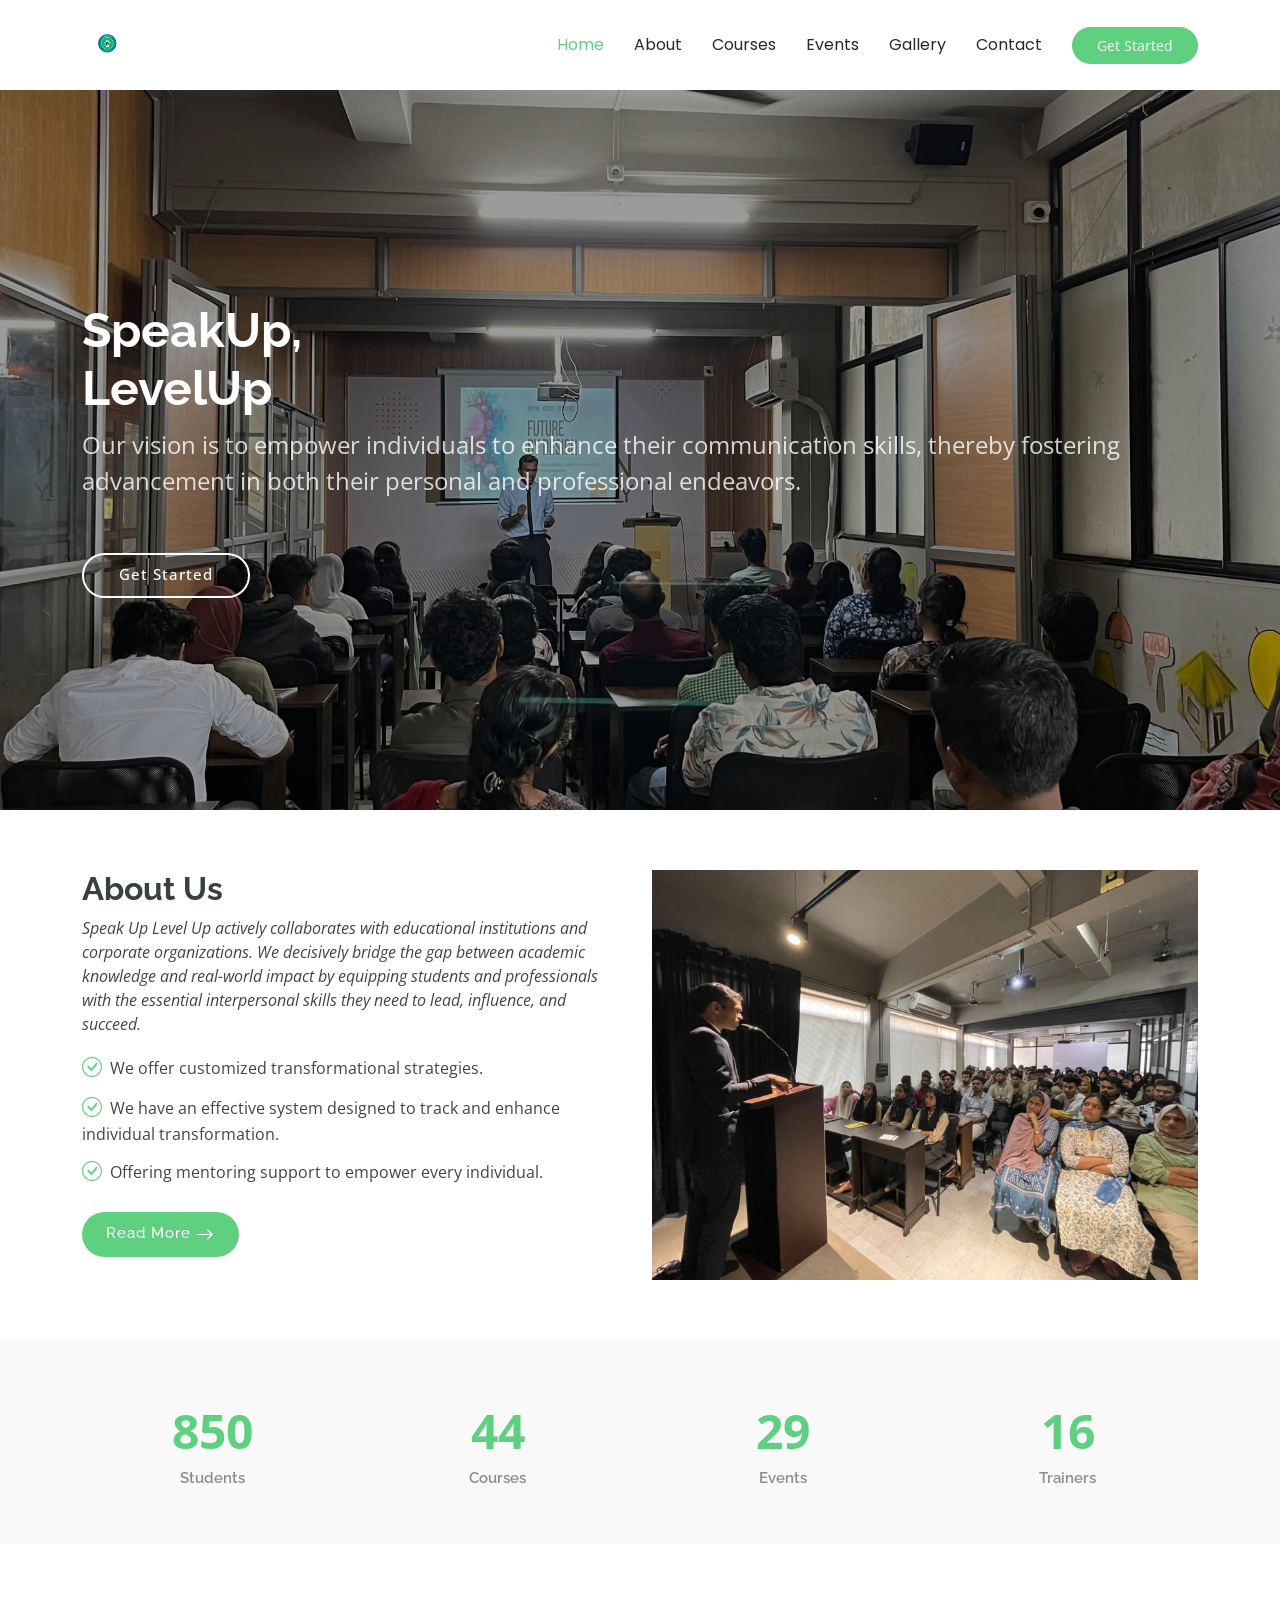
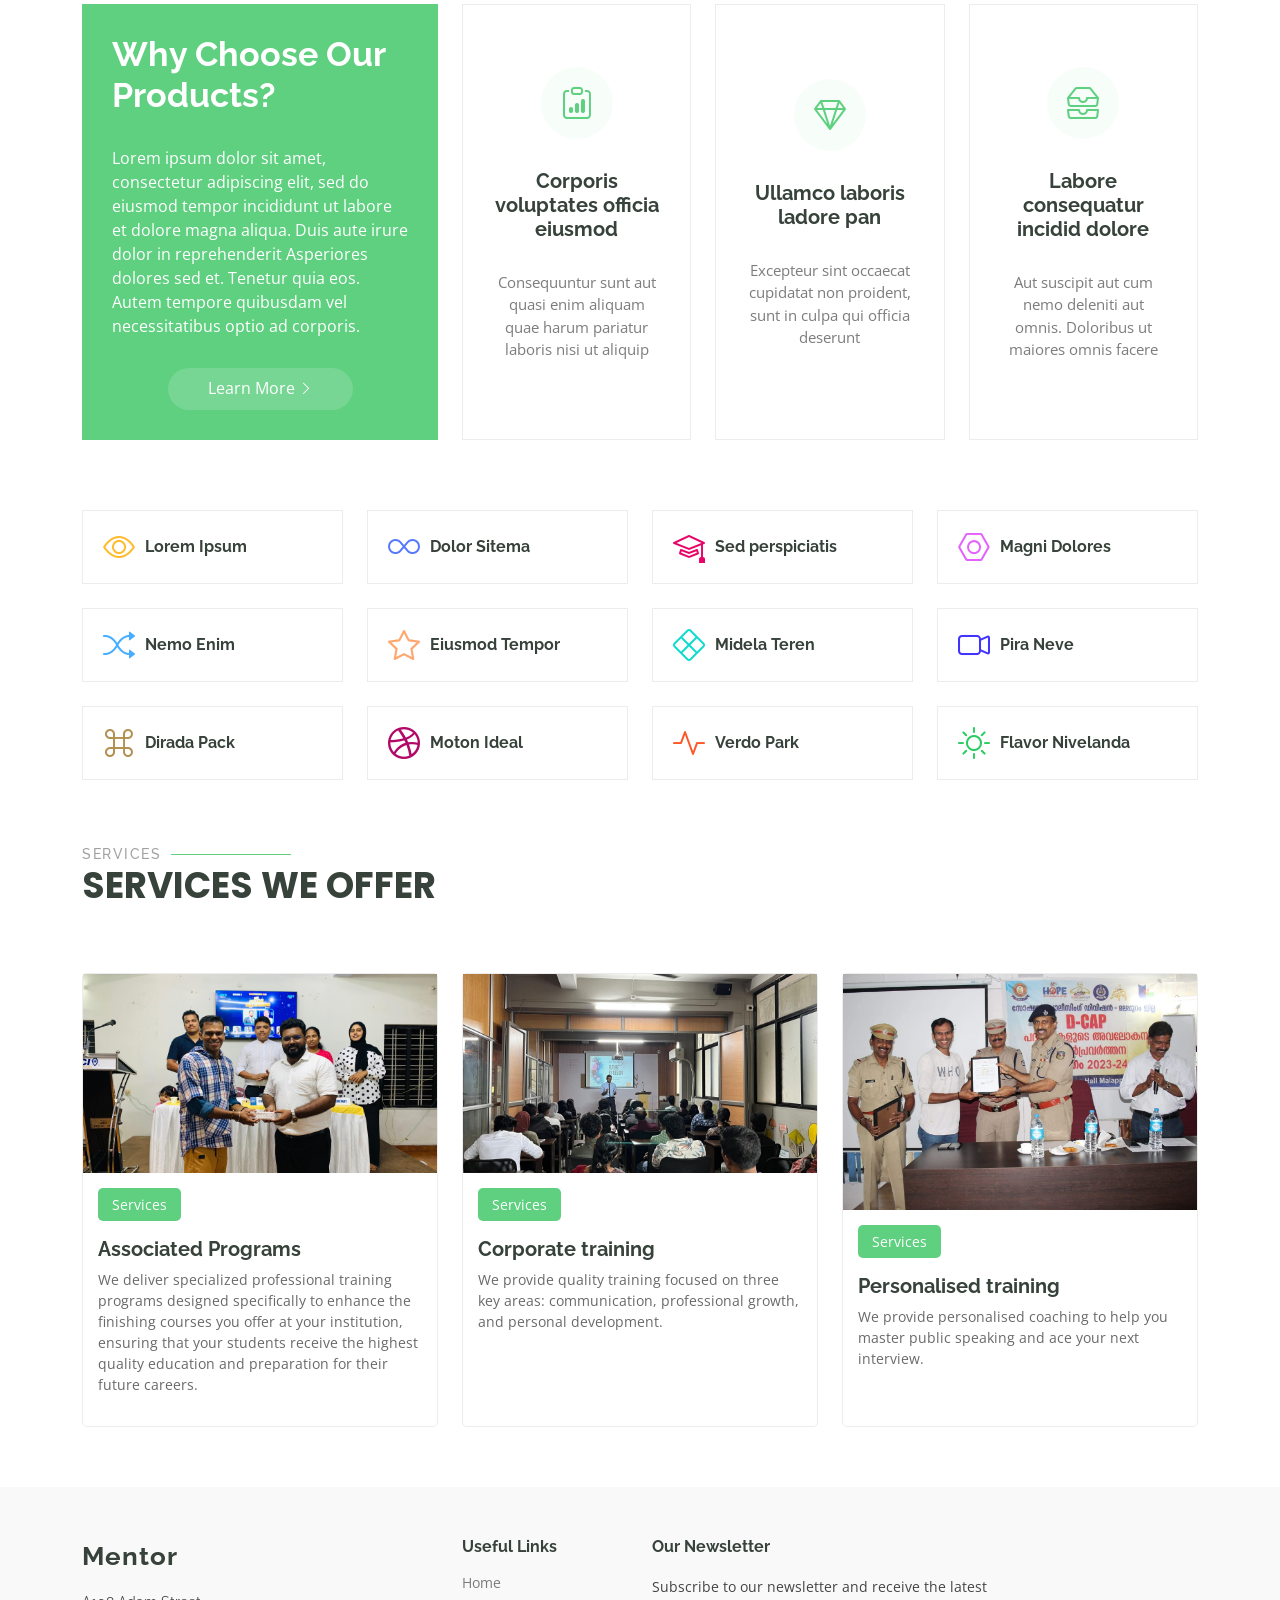
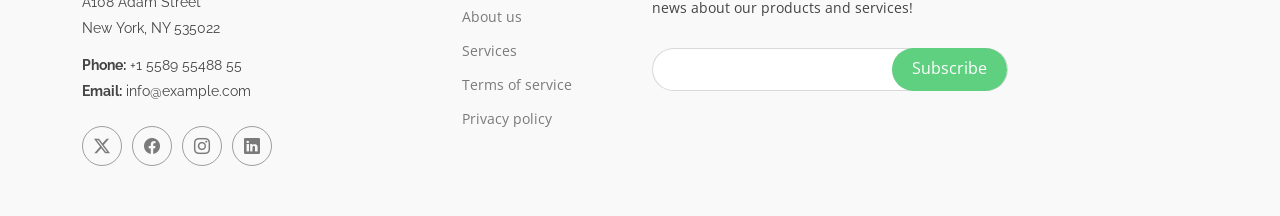
==== commit 2fe9039a: "Refactor: Extract gallery to standalone page, remove unused nav links, update contact map, clean foo" ====
--- a/index.html
+++ b/index.html
@@ -15,7 +15,9 @@
   <!-- Fonts -->
   <link href="https://fonts.googleapis.com" rel="preconnect">
   <link href="https://fonts.gstatic.com" rel="preconnect" crossorigin>
-  <link href="https://fonts.googleapis.com/css2?family=Open+Sans:ital,wght@0,300;0,400;0,500;0,600;0,700;0,800;1,300;1,400;1,500;1,600;1,700;1,800&family=Poppins:ital,wght@0,100;0,200;0,300;0,400;0,500;0,600;0,700;0,800;0,900;1,100;1,200;1,300;1,400;1,500;1,600;1,700;1,800;1,900&family=Raleway:ital,wght@0,100;0,200;0,300;0,400;0,500;0,600;0,700;0,800;0,900;1,100;1,200;1,300;1,400;1,500;1,600;1,700;1,800;1,900&display=swap" rel="stylesheet">
+  <link
+    href="https://fonts.googleapis.com/css2?family=Open+Sans:ital,wght@0,300;0,400;0,500;0,600;0,700;0,800;1,300;1,400;1,500;1,600;1,700;1,800&family=Poppins:ital,wght@0,100;0,200;0,300;0,400;0,500;0,600;0,700;0,800;0,900;1,100;1,200;1,300;1,400;1,500;1,600;1,700;1,800;1,900&family=Raleway:ital,wght@0,100;0,200;0,300;0,400;0,500;0,600;0,700;0,800;0,900;1,100;1,200;1,300;1,400;1,500;1,600;1,700;1,800;1,900&display=swap"
+    rel="stylesheet">
 
   <!-- Vendor CSS Files -->
   <link href="assets/vendor/bootstrap/css/bootstrap.min.css" rel="stylesheet">
@@ -43,8 +45,8 @@
 
       <a href="index.html" class="logo d-flex align-items-center me-auto">
         <!-- Uncomment the line below if you also wish to use an image logo -->
-        <img src="assets/img/logo Background Removed.png" alt=""> 
-        
+        <img src="assets/img/logo Background Removed.png" alt="">
+
       </a>
 
       <nav id="navmenu" class="navmenu">
@@ -52,26 +54,9 @@
           <li><a href="index.html" class="active">Home<br></a></li>
           <li><a href="about.html">About</a></li>
           <li><a href="courses.html">Courses</a></li>
-          <li><a href="trainers.html">Trainers</a></li>
           <li><a href="events.html">Events</a></li>
-          <li><a href="pricing.html">Pricing</a></li>
-          <li class="dropdown"><a href="#"><span>Dropdown</span> <i class="bi bi-chevron-down toggle-dropdown"></i></a>
-            <ul>
-              <li><a href="#">Dropdown 1</a></li>
-              <li class="dropdown"><a href="#"><span>Deep Dropdown</span> <i class="bi bi-chevron-down toggle-dropdown"></i></a>
-                <ul>
-                  <li><a href="#">Deep Dropdown 1</a></li>
-                  <li><a href="#">Deep Dropdown 2</a></li>
-                  <li><a href="#">Deep Dropdown 3</a></li>
-                  <li><a href="#">Deep Dropdown 4</a></li>
-                  <li><a href="#">Deep Dropdown 5</a></li>
-                </ul>
-              </li>
-              <li><a href="#">Dropdown 2</a></li>
-              <li><a href="#">Dropdown 3</a></li>
-              <li><a href="#">Dropdown 4</a></li>
-            </ul>
-          </li>
+          <li><a href="gallery.html">Gallery</a></li>
+
           <li><a href="contact.html">Contact</a></li>
         </ul>
         <i class="mobile-nav-toggle d-xl-none bi bi-list"></i>
@@ -87,11 +72,12 @@
     <!-- Hero Section -->
     <section id="hero" class="hero section dark-background">
 
-      <img src="assets/img/hero-bg.jpg" alt="" data-aos="fade-in">
+      <img src="Images/4.jpeg" alt="" data-aos="fade-in">
 
       <div class="container">
         <h2 data-aos="fade-up" data-aos-delay="100">SpeakUp,<br>LevelUp</h2>
-        <p data-aos="fade-up" data-aos-delay="200">Our vision is to empower individuals to enhance their communication skills, thereby fostering advancement in both their personal and professional endeavors.</p>
+        <p data-aos="fade-up" data-aos-delay="200">Our vision is to empower individuals to enhance their communication
+          skills, thereby fostering advancement in both their personal and professional endeavors.</p>
         <div class="d-flex mt-4" data-aos="fade-up" data-aos-delay="300">
           <a href="courses.html" class="btn-get-started">Get Started</a>
         </div>
@@ -107,18 +93,22 @@
         <div class="row gy-4">
 
           <div class="col-lg-6 order-1 order-lg-2" data-aos="fade-up" data-aos-delay="100">
-            <img src="assets/img/about.jpg" class="img-fluid" alt="">
+            <img src="Images/8.jpeg" class="img-fluid" alt="">
           </div>
 
           <div class="col-lg-6 order-2 order-lg-1 content" data-aos="fade-up" data-aos-delay="200">
             <h3>About Us</h3>
             <p class="fst-italic">
-              Speak Up Level Up actively collaborates with educational institutions and corporate organizations. We decisively bridge the gap between academic knowledge and real-world impact by equipping students and professionals with the essential interpersonal skills they need to lead, influence, and succeed.
+              Speak Up Level Up actively collaborates with educational institutions and corporate organizations. We
+              decisively bridge the gap between academic knowledge and real-world impact by equipping students and
+              professionals with the essential interpersonal skills they need to lead, influence, and succeed.
             </p>
             <ul>
               <li><i class="bi bi-check-circle"></i> <span>We offer customized transformational strategies.</span></li>
-              <li><i class="bi bi-check-circle"></i> <span>We have an effective system designed to track and enhance individual transformation.</span></li>
-              <li><i class="bi bi-check-circle"></i> <span>Offering mentoring support to empower every individual.</span></li>
+              <li><i class="bi bi-check-circle"></i> <span>We have an effective system designed to track and enhance
+                  individual transformation.</span></li>
+              <li><i class="bi bi-check-circle"></i> <span>Offering mentoring support to empower every
+                  individual.</span></li>
             </ul>
             <a href="about.html" class="read-more"><span>Read More</span><i class="bi bi-arrow-right"></i></a>
           </div>
@@ -138,28 +128,32 @@
 
           <div class="col-lg-3 col-md-6">
             <div class="stats-item text-center w-100 h-100">
-              <span data-purecounter-start="0" data-purecounter-end="1232" data-purecounter-duration="1" class="purecounter"></span>
+              <span data-purecounter-start="0" data-purecounter-end="1232" data-purecounter-duration="1"
+                class="purecounter"></span>
               <p>Students</p>
             </div>
           </div><!-- End Stats Item -->
 
           <div class="col-lg-3 col-md-6">
             <div class="stats-item text-center w-100 h-100">
-              <span data-purecounter-start="0" data-purecounter-end="64" data-purecounter-duration="1" class="purecounter"></span>
+              <span data-purecounter-start="0" data-purecounter-end="64" data-purecounter-duration="1"
+                class="purecounter"></span>
               <p>Courses</p>
             </div>
           </div><!-- End Stats Item -->
 
           <div class="col-lg-3 col-md-6">
             <div class="stats-item text-center w-100 h-100">
-              <span data-purecounter-start="0" data-purecounter-end="42" data-purecounter-duration="1" class="purecounter"></span>
+              <span data-purecounter-start="0" data-purecounter-end="42" data-purecounter-duration="1"
+                class="purecounter"></span>
               <p>Events</p>
             </div>
           </div><!-- End Stats Item -->
 
           <div class="col-lg-3 col-md-6">
             <div class="stats-item text-center w-100 h-100">
-              <span data-purecounter-start="0" data-purecounter-end="24" data-purecounter-duration="1" class="purecounter"></span>
+              <span data-purecounter-start="0" data-purecounter-end="24" data-purecounter-duration="1"
+                class="purecounter"></span>
               <p>Trainers</p>
             </div>
           </div><!-- End Stats Item -->
@@ -181,8 +175,10 @@
             <div class="why-box">
               <h3>Why Choose Our Products?</h3>
               <p>
-                Lorem ipsum dolor sit amet, consectetur adipiscing elit, sed do eiusmod tempor incididunt ut labore et dolore magna aliqua. Duis aute irure dolor in reprehenderit
-                Asperiores dolores sed et. Tenetur quia eos. Autem tempore quibusdam vel necessitatibus optio ad corporis.
+                Lorem ipsum dolor sit amet, consectetur adipiscing elit, sed do eiusmod tempor incididunt ut labore et
+                dolore magna aliqua. Duis aute irure dolor in reprehenderit
+                Asperiores dolores sed et. Tenetur quia eos. Autem tempore quibusdam vel necessitatibus optio ad
+                corporis.
               </p>
               <div class="text-center">
                 <a href="#" class="more-btn"><span>Learn More</span> <i class="bi bi-chevron-right"></i></a>
@@ -338,42 +334,48 @@
 
           <div class="col-lg-4 col-md-6 d-flex align-items-stretch" data-aos="zoom-in" data-aos-delay="100">
             <div class="course-item">
-              <img src="assets/img/course-1.jpg" class="img-fluid" alt="...">
+              <img src="Images/1.jpeg" class="img-fluid" alt="...">
               <div class="course-content">
                 <div class="d-flex justify-content-between align-items-center mb-3">
                   <p class="category">Services</p>
                 </div>
 
                 <h3><a href="#">Associated Programs</a></h3>
-                <p class="description">We deliver specialized professional training programs designed specifically to enhance the finishing courses you offer at your institution, ensuring that your students receive the highest quality education and preparation for their future careers.</p>
+                <p class="description">We deliver specialized professional training programs designed specifically to
+                  enhance the finishing courses you offer at your institution, ensuring that your students receive the
+                  highest quality education and preparation for their future careers.</p>
               </div>
             </div>
           </div> <!-- End Course Item-->
 
-          <div class="col-lg-4 col-md-6 d-flex align-items-stretch mt-4 mt-md-0" data-aos="zoom-in" data-aos-delay="200">
+          <div class="col-lg-4 col-md-6 d-flex align-items-stretch mt-4 mt-md-0" data-aos="zoom-in"
+            data-aos-delay="200">
             <div class="course-item">
-              <img src="assets/img/course-2.jpg" class="img-fluid" alt="...">
+              <img src="Images/4.jpeg" class="img-fluid" alt="...">
               <div class="course-content">
                 <div class="d-flex justify-content-between align-items-center mb-3">
                   <p class="category">Services</p>
                 </div>
 
                 <h3><a href="#">Corporate training</a></h3>
-                <p class="description">We provide quality training focused on three key areas: communication, professional growth, and personal development.</p>
+                <p class="description">We provide quality training focused on three key areas: communication,
+                  professional growth, and personal development.</p>
               </div>
             </div>
           </div> <!-- End Course Item-->
 
-          <div class="col-lg-4 col-md-6 d-flex align-items-stretch mt-4 mt-lg-0" data-aos="zoom-in" data-aos-delay="300">
+          <div class="col-lg-4 col-md-6 d-flex align-items-stretch mt-4 mt-lg-0" data-aos="zoom-in"
+            data-aos-delay="300">
             <div class="course-item">
-              <img src="assets/img/course-3.jpg" class="img-fluid" alt="...">
+              <img src="Images/7.jpeg" class="img-fluid" alt="...">
               <div class="course-content">
                 <div class="d-flex justify-content-between align-items-center mb-3">
                   <p class="category">Services</p>
                 </div>
 
                 <h3><a href="#">Personalised training</a></h3>
-                <p class="description">We provide personalised coaching to help you master public speaking and ace your next interview.</p>
+                <p class="description">We provide personalised coaching to help you master public speaking and ace your
+                  next interview.</p>
               </div>
             </div>
           </div> <!-- End Course Item-->
@@ -384,75 +386,6 @@
 
     </section><!-- /Courses Section -->
 
-    <!-- Trainers Index Section -->
-    <section id="trainers-index" class="section trainers-index">
-
-      <div class="container">
-
-        <div class="row">
-
-          <div class="col-lg-4 col-md-6 d-flex" data-aos="fade-up" data-aos-delay="100">
-            <div class="member">
-              <img src="assets/img/trainers/trainer-1.jpg" class="img-fluid" alt="">
-              <div class="member-content">
-                <h4>Manoj V.P.</h4>
-                <span>Founder and Transformation Coach</span>
-                <p>
-                  Manoj V.P. is a highly skilled trainer with 17 years of experience educating students and professionals across Kerala, Karnataka, Bihar, Qatar, and the UAE.
-                </p>
-                <div class="social">
-                  <a href=""><i class="bi bi-twitter-x"></i></a>
-                  <a href=""><i class="bi bi-facebook"></i></a>
-                  <a href=""><i class="bi bi-instagram"></i></a>
-                  <a href=""><i class="bi bi-linkedin"></i></a>
-                </div>
-              </div>
-            </div>
-          </div><!-- End Team Member -->
-
-          <div class="col-lg-4 col-md-6 d-flex" data-aos="fade-up" data-aos-delay="200">
-            <div class="member">
-              <img src="assets/img/trainers/trainer-2.jpg" class="img-fluid" alt="">
-              <div class="member-content">
-                <h4>Sarah Jhinson</h4>
-                <span>Marketing</span>
-                <p>
-                  Repellat fugiat adipisci nemo illum nesciunt voluptas repellendus. In architecto rerum rerum temporibus
-                </p>
-                <div class="social">
-                  <a href=""><i class="bi bi-twitter-x"></i></a>
-                  <a href=""><i class="bi bi-facebook"></i></a>
-                  <a href=""><i class="bi bi-instagram"></i></a>
-                  <a href=""><i class="bi bi-linkedin"></i></a>
-                </div>
-              </div>
-            </div>
-          </div><!-- End Team Member -->
-
-          <div class="col-lg-4 col-md-6 d-flex" data-aos="fade-up" data-aos-delay="300">
-            <div class="member">
-              <img src="assets/img/trainers/trainer-3.jpg" class="img-fluid" alt="">
-              <div class="member-content">
-                <h4>William Anderson</h4>
-                <span>Content</span>
-                <p>
-                  Voluptas necessitatibus occaecati quia. Earum totam consequuntur qui porro et laborum toro des clara
-                </p>
-                <div class="social">
-                  <a href=""><i class="bi bi-twitter-x"></i></a>
-                  <a href=""><i class="bi bi-facebook"></i></a>
-                  <a href=""><i class="bi bi-instagram"></i></a>
-                  <a href=""><i class="bi bi-linkedin"></i></a>
-                </div>
-              </div>
-            </div>
-          </div><!-- End Team Member -->
-
-        </div>
-
-      </div>
-
-    </section><!-- /Trainers Index Section -->
 
   </main>
 
@@ -489,16 +422,7 @@
           </ul>
         </div>
 
-        <div class="col-lg-2 col-md-3 footer-links">
-          <h4>Our Services</h4>
-          <ul>
-            <li><a href="#">Web Design</a></li>
-            <li><a href="#">Web Development</a></li>
-            <li><a href="#">Product Management</a></li>
-            <li><a href="#">Marketing</a></li>
-            <li><a href="#">Graphic Design</a></li>
-          </ul>
-        </div>
+
 
         <div class="col-lg-4 col-md-12 footer-newsletter">
           <h4>Our Newsletter</h4>
@@ -513,36 +437,25 @@
 
       </div>
     </div>
-
-    <div class="container copyright text-center mt-4">
-      <p>© <span>Copyright</span> <strong class="px-1 sitename">Mentor</strong> <span>All Rights Reserved</span></p>
-      <div class="credits">
-        <!-- All the links in the footer should remain intact. -->
-        <!-- You can delete the links only if you've purchased the pro version. -->
-        <!-- Licensing information: https://bootstrapmade.com/license/ -->
-        <!-- Purchase the pro version with working PHP/AJAX contact form: [buy-url] -->
-        Designed by <a href="https://bootstrapmade.com/">BootstrapMade</a> Distributed by <a href=“https://themewagon.com>ThemeWagon
-      </div>
-    </div>
-
   </footer>
 
-  <!-- Scroll Top -->
-  <a href="#" id="scroll-top" class="scroll-top d-flex align-items-center justify-content-center"><i class="bi bi-arrow-up-short"></i></a>
-
-  <!-- Preloader -->
-  <div id="preloader"></div>
-
-  <!-- Vendor JS Files -->
-  <script src="assets/vendor/bootstrap/js/bootstrap.bundle.min.js"></script>
-  <script src="assets/vendor/php-email-form/validate.js"></script>
-  <script src="assets/vendor/aos/aos.js"></script>
-  <script src="assets/vendor/glightbox/js/glightbox.min.js"></script>
-  <script src="assets/vendor/purecounter/purecounter_vanilla.js"></script>
-  <script src="assets/vendor/swiper/swiper-bundle.min.js"></script>
-
-  <!-- Main JS File -->
-  <script src="assets/js/main.js"></script>
+    <!-- Scroll Top -->
+    <a href="#" id="scroll-top" class="scroll-top d-flex align-items-center justify-content-center"><i
+        class="bi bi-arrow-up-short"></i></a>
+
+    <!-- Preloader -->
+    <div id="preloader"></div>
+
+    <!-- Vendor JS Files -->
+    <script src="assets/vendor/bootstrap/js/bootstrap.bundle.min.js"></script>
+    <script src="assets/vendor/php-email-form/validate.js"></script>
+    <script src="assets/vendor/aos/aos.js"></script>
+    <script src="assets/vendor/glightbox/js/glightbox.min.js"></script>
+    <script src="assets/vendor/purecounter/purecounter_vanilla.js"></script>
+    <script src="assets/vendor/swiper/swiper-bundle.min.js"></script>
+
+    <!-- Main JS File -->
+    <script src="assets/js/main.js"></script>
 
 </body>
 
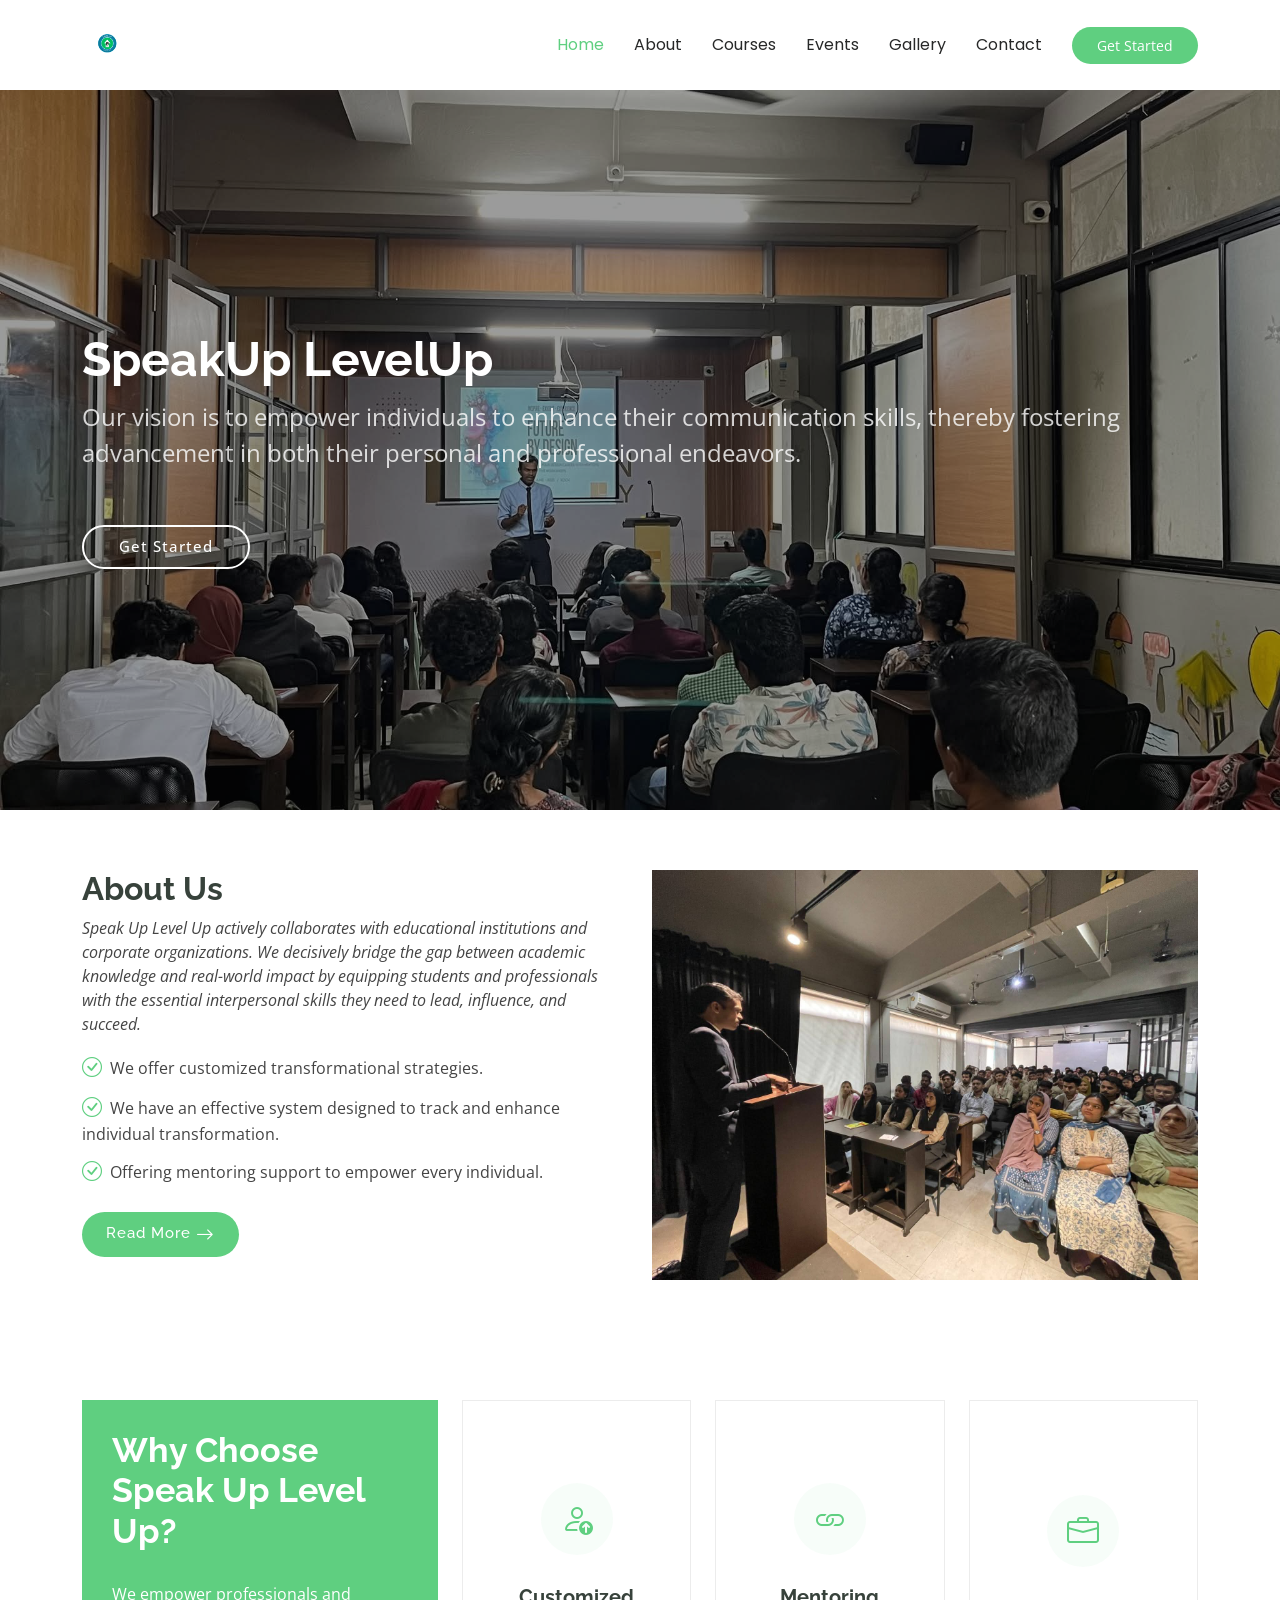
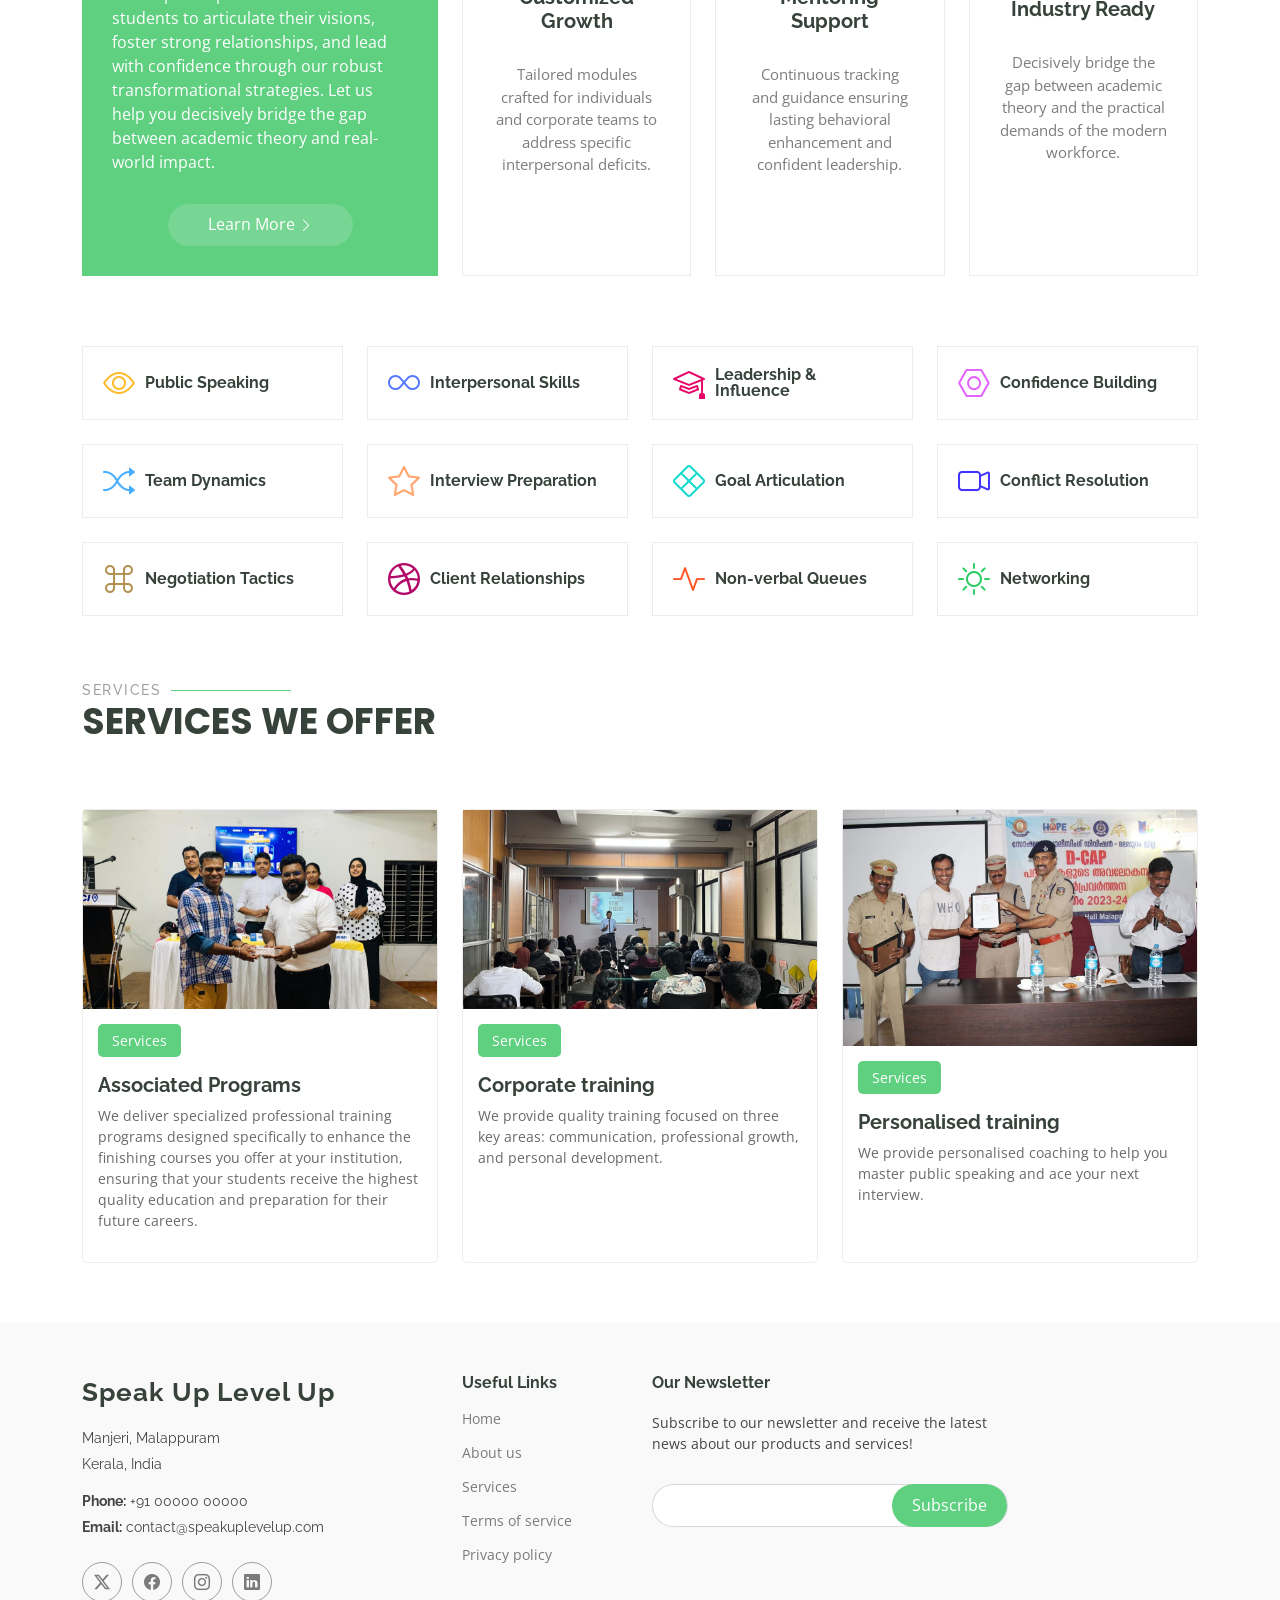
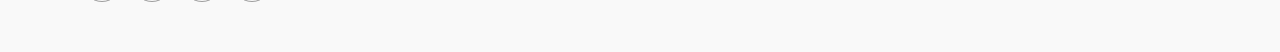
==== commit 82087da0: "Content: Replace all placeholder text with Speak Up Level Up copy, remove Counts section" ====
--- a/index.html
+++ b/index.html
@@ -75,7 +75,7 @@
       <img src="Images/4.jpeg" alt="" data-aos="fade-in">
 
       <div class="container">
-        <h2 data-aos="fade-up" data-aos-delay="100">SpeakUp,<br>LevelUp</h2>
+        <h2 data-aos="fade-up" data-aos-delay="100">SpeakUp LevelUp</h2>
         <p data-aos="fade-up" data-aos-delay="200">Our vision is to empower individuals to enhance their communication
           skills, thereby fostering advancement in both their personal and professional endeavors.</p>
         <div class="d-flex mt-4" data-aos="fade-up" data-aos-delay="300">
@@ -119,50 +119,7 @@
 
     </section><!-- /About Section -->
 
-    <!-- Counts Section -->
-    <section id="counts" class="section counts light-background">
-
-      <div class="container" data-aos="fade-up" data-aos-delay="100">
-
-        <div class="row gy-4">
-
-          <div class="col-lg-3 col-md-6">
-            <div class="stats-item text-center w-100 h-100">
-              <span data-purecounter-start="0" data-purecounter-end="1232" data-purecounter-duration="1"
-                class="purecounter"></span>
-              <p>Students</p>
-            </div>
-          </div><!-- End Stats Item -->
-
-          <div class="col-lg-3 col-md-6">
-            <div class="stats-item text-center w-100 h-100">
-              <span data-purecounter-start="0" data-purecounter-end="64" data-purecounter-duration="1"
-                class="purecounter"></span>
-              <p>Courses</p>
-            </div>
-          </div><!-- End Stats Item -->
-
-          <div class="col-lg-3 col-md-6">
-            <div class="stats-item text-center w-100 h-100">
-              <span data-purecounter-start="0" data-purecounter-end="42" data-purecounter-duration="1"
-                class="purecounter"></span>
-              <p>Events</p>
-            </div>
-          </div><!-- End Stats Item -->
-
-          <div class="col-lg-3 col-md-6">
-            <div class="stats-item text-center w-100 h-100">
-              <span data-purecounter-start="0" data-purecounter-end="24" data-purecounter-duration="1"
-                class="purecounter"></span>
-              <p>Trainers</p>
-            </div>
-          </div><!-- End Stats Item -->
-
-        </div>
-
-      </div>
-
-    </section><!-- /Counts Section -->
+
 
     <!-- Why Us Section -->
     <section id="why-us" class="section why-us">
@@ -173,15 +130,14 @@
 
           <div class="col-lg-4" data-aos="fade-up" data-aos-delay="100">
             <div class="why-box">
-              <h3>Why Choose Our Products?</h3>
+              <h3>Why Choose Speak Up Level Up?</h3>
               <p>
-                Lorem ipsum dolor sit amet, consectetur adipiscing elit, sed do eiusmod tempor incididunt ut labore et
-                dolore magna aliqua. Duis aute irure dolor in reprehenderit
-                Asperiores dolores sed et. Tenetur quia eos. Autem tempore quibusdam vel necessitatibus optio ad
-                corporis.
+                We empower professionals and students to articulate their visions, foster strong relationships, and lead
+                with confidence through our robust transformational strategies. Let us help you decisively bridge the
+                gap between academic theory and real-world impact.
               </p>
               <div class="text-center">
-                <a href="#" class="more-btn"><span>Learn More</span> <i class="bi bi-chevron-right"></i></a>
+                <a href="about.html" class="more-btn"><span>Learn More</span> <i class="bi bi-chevron-right"></i></a>
               </div>
             </div>
           </div><!-- End Why Box -->
@@ -191,25 +147,28 @@
 
               <div class="col-xl-4">
                 <div class="icon-box d-flex flex-column justify-content-center align-items-center">
-                  <i class="bi bi-clipboard-data"></i>
-                  <h4>Corporis voluptates officia eiusmod</h4>
-                  <p>Consequuntur sunt aut quasi enim aliquam quae harum pariatur laboris nisi ut aliquip</p>
+                  <i class="bi bi-person-up"></i>
+                  <h4>Customized Growth</h4>
+                  <p>Tailored modules crafted for individuals and corporate teams to address specific interpersonal
+                    deficits.</p>
                 </div>
               </div><!-- End Icon Box -->
 
               <div class="col-xl-4" data-aos="fade-up" data-aos-delay="300">
                 <div class="icon-box d-flex flex-column justify-content-center align-items-center">
-                  <i class="bi bi-gem"></i>
-                  <h4>Ullamco laboris ladore pan</h4>
-                  <p>Excepteur sint occaecat cupidatat non proident, sunt in culpa qui officia deserunt</p>
+                  <i class="bi bi-link"></i>
+                  <h4>Mentoring Support</h4>
+                  <p>Continuous tracking and guidance ensuring lasting behavioral enhancement and confident leadership.
+                  </p>
                 </div>
               </div><!-- End Icon Box -->
 
               <div class="col-xl-4" data-aos="fade-up" data-aos-delay="400">
                 <div class="icon-box d-flex flex-column justify-content-center align-items-center">
-                  <i class="bi bi-inboxes"></i>
-                  <h4>Labore consequatur incidid dolore</h4>
-                  <p>Aut suscipit aut cum nemo deleniti aut omnis. Doloribus ut maiores omnis facere</p>
+                  <i class="bi bi-briefcase"></i>
+                  <h4>Industry Ready</h4>
+                  <p>Decisively bridge the gap between academic theory and the practical demands of the modern
+                    workforce.</p>
                 </div>
               </div><!-- End Icon Box -->
 
@@ -232,84 +191,84 @@
           <div class="col-lg-3 col-md-4" data-aos="fade-up" data-aos-delay="100">
             <div class="features-item">
               <i class="bi bi-eye" style="color: #ffbb2c;"></i>
-              <h3><a href="" class="stretched-link">Lorem Ipsum</a></h3>
+              <h3><a href="" class="stretched-link">Public Speaking</a></h3>
             </div>
           </div><!-- End Feature Item -->
 
           <div class="col-lg-3 col-md-4" data-aos="fade-up" data-aos-delay="200">
             <div class="features-item">
               <i class="bi bi-infinity" style="color: #5578ff;"></i>
-              <h3><a href="" class="stretched-link">Dolor Sitema</a></h3>
+              <h3><a href="" class="stretched-link">Interpersonal Skills</a></h3>
             </div>
           </div><!-- End Feature Item -->
 
           <div class="col-lg-3 col-md-4" data-aos="fade-up" data-aos-delay="300">
             <div class="features-item">
               <i class="bi bi-mortarboard" style="color: #e80368;"></i>
-              <h3><a href="" class="stretched-link">Sed perspiciatis</a></h3>
+              <h3><a href="" class="stretched-link">Leadership & Influence</a></h3>
             </div>
           </div><!-- End Feature Item -->
 
           <div class="col-lg-3 col-md-4" data-aos="fade-up" data-aos-delay="400">
             <div class="features-item">
               <i class="bi bi-nut" style="color: #e361ff;"></i>
-              <h3><a href="" class="stretched-link">Magni Dolores</a></h3>
+              <h3><a href="" class="stretched-link">Confidence Building</a></h3>
             </div>
           </div><!-- End Feature Item -->
 
           <div class="col-lg-3 col-md-4" data-aos="fade-up" data-aos-delay="500">
             <div class="features-item">
               <i class="bi bi-shuffle" style="color: #47aeff;"></i>
-              <h3><a href="" class="stretched-link">Nemo Enim</a></h3>
+              <h3><a href="" class="stretched-link">Team Dynamics</a></h3>
             </div>
           </div><!-- End Feature Item -->
 
           <div class="col-lg-3 col-md-4" data-aos="fade-up" data-aos-delay="600">
             <div class="features-item">
               <i class="bi bi-star" style="color: #ffa76e;"></i>
-              <h3><a href="" class="stretched-link">Eiusmod Tempor</a></h3>
+              <h3><a href="" class="stretched-link">Interview Preparation</a></h3>
             </div>
           </div><!-- End Feature Item -->
 
           <div class="col-lg-3 col-md-4" data-aos="fade-up" data-aos-delay="700">
             <div class="features-item">
               <i class="bi bi-x-diamond" style="color: #11dbcf;"></i>
-              <h3><a href="" class="stretched-link">Midela Teren</a></h3>
+              <h3><a href="" class="stretched-link">Goal Articulation</a></h3>
             </div>
           </div><!-- End Feature Item -->
 
           <div class="col-lg-3 col-md-4" data-aos="fade-up" data-aos-delay="800">
             <div class="features-item">
               <i class="bi bi-camera-video" style="color: #4233ff;"></i>
-              <h3><a href="" class="stretched-link">Pira Neve</a></h3>
+              <h3><a href="" class="stretched-link">Conflict Resolution</a></h3>
             </div>
           </div><!-- End Feature Item -->
 
           <div class="col-lg-3 col-md-4" data-aos="fade-up" data-aos-delay="900">
             <div class="features-item">
               <i class="bi bi-command" style="color: #b2904f;"></i>
-              <h3><a href="" class="stretched-link">Dirada Pack</a></h3>
+              <h3><a href="" class="stretched-link">Negotiation Tactics</a></h3>
             </div>
           </div><!-- End Feature Item -->
 
           <div class="col-lg-3 col-md-4" data-aos="fade-up" data-aos-delay="1000">
             <div class="features-item">
               <i class="bi bi-dribbble" style="color: #b20969;"></i>
-              <h3><a href="" class="stretched-link">Moton Ideal</a></h3>
+              <h3><a href="" class="stretched-link">Client Relationships</a></h3>
             </div>
           </div><!-- End Feature Item -->
 
           <div class="col-lg-3 col-md-4" data-aos="fade-up" data-aos-delay="1100">
             <div class="features-item">
               <i class="bi bi-activity" style="color: #ff5828;"></i>
-              <h3><a href="" class="stretched-link">Verdo Park</a></h3>
+              <h3><a href="" class="stretched-link">Non-verbal Queues</a></h3>
             </div>
           </div><!-- End Feature Item -->
 
           <div class="col-lg-3 col-md-4" data-aos="fade-up" data-aos-delay="1200">
             <div class="features-item">
               <i class="bi bi-brightness-high" style="color: #29cc61;"></i>
-              <h3><a href="" class="stretched-link">Flavor Nivelanda</a></h3>
+              <h3><a href="" class="stretched-link">Networking</a></h3>
             </div>
           </div><!-- End Feature Item -->
 
@@ -395,13 +354,13 @@
       <div class="row gy-4">
         <div class="col-lg-4 col-md-6 footer-about">
           <a href="index.html" class="logo d-flex align-items-center">
-            <span class="sitename">Mentor</span>
+            <span class="sitename">Speak Up Level Up</span>
           </a>
           <div class="footer-contact pt-3">
-            <p>A108 Adam Street</p>
-            <p>New York, NY 535022</p>
-            <p class="mt-3"><strong>Phone:</strong> <span>+1 5589 55488 55</span></p>
-            <p><strong>Email:</strong> <span>info@example.com</span></p>
+            <p>Manjeri, Malappuram</p>
+            <p>Kerala, India</p>
+            <p class="mt-3"><strong>Phone:</strong> <span>+91 00000 00000</span></p>
+            <p><strong>Email:</strong> <span>contact@speakuplevelup.com</span></p>
           </div>
           <div class="social-links d-flex mt-4">
             <a href=""><i class="bi bi-twitter-x"></i></a>
@@ -439,23 +398,23 @@
     </div>
   </footer>
 
-    <!-- Scroll Top -->
-    <a href="#" id="scroll-top" class="scroll-top d-flex align-items-center justify-content-center"><i
-        class="bi bi-arrow-up-short"></i></a>
-
-    <!-- Preloader -->
-    <div id="preloader"></div>
-
-    <!-- Vendor JS Files -->
-    <script src="assets/vendor/bootstrap/js/bootstrap.bundle.min.js"></script>
-    <script src="assets/vendor/php-email-form/validate.js"></script>
-    <script src="assets/vendor/aos/aos.js"></script>
-    <script src="assets/vendor/glightbox/js/glightbox.min.js"></script>
-    <script src="assets/vendor/purecounter/purecounter_vanilla.js"></script>
-    <script src="assets/vendor/swiper/swiper-bundle.min.js"></script>
-
-    <!-- Main JS File -->
-    <script src="assets/js/main.js"></script>
+  <!-- Scroll Top -->
+  <a href="#" id="scroll-top" class="scroll-top d-flex align-items-center justify-content-center"><i
+      class="bi bi-arrow-up-short"></i></a>
+
+  <!-- Preloader -->
+  <div id="preloader"></div>
+
+  <!-- Vendor JS Files -->
+  <script src="assets/vendor/bootstrap/js/bootstrap.bundle.min.js"></script>
+  <script src="assets/vendor/php-email-form/validate.js"></script>
+  <script src="assets/vendor/aos/aos.js"></script>
+  <script src="assets/vendor/glightbox/js/glightbox.min.js"></script>
+  <script src="assets/vendor/purecounter/purecounter_vanilla.js"></script>
+  <script src="assets/vendor/swiper/swiper-bundle.min.js"></script>
+
+  <!-- Main JS File -->
+  <script src="assets/js/main.js"></script>
 
 </body>
 
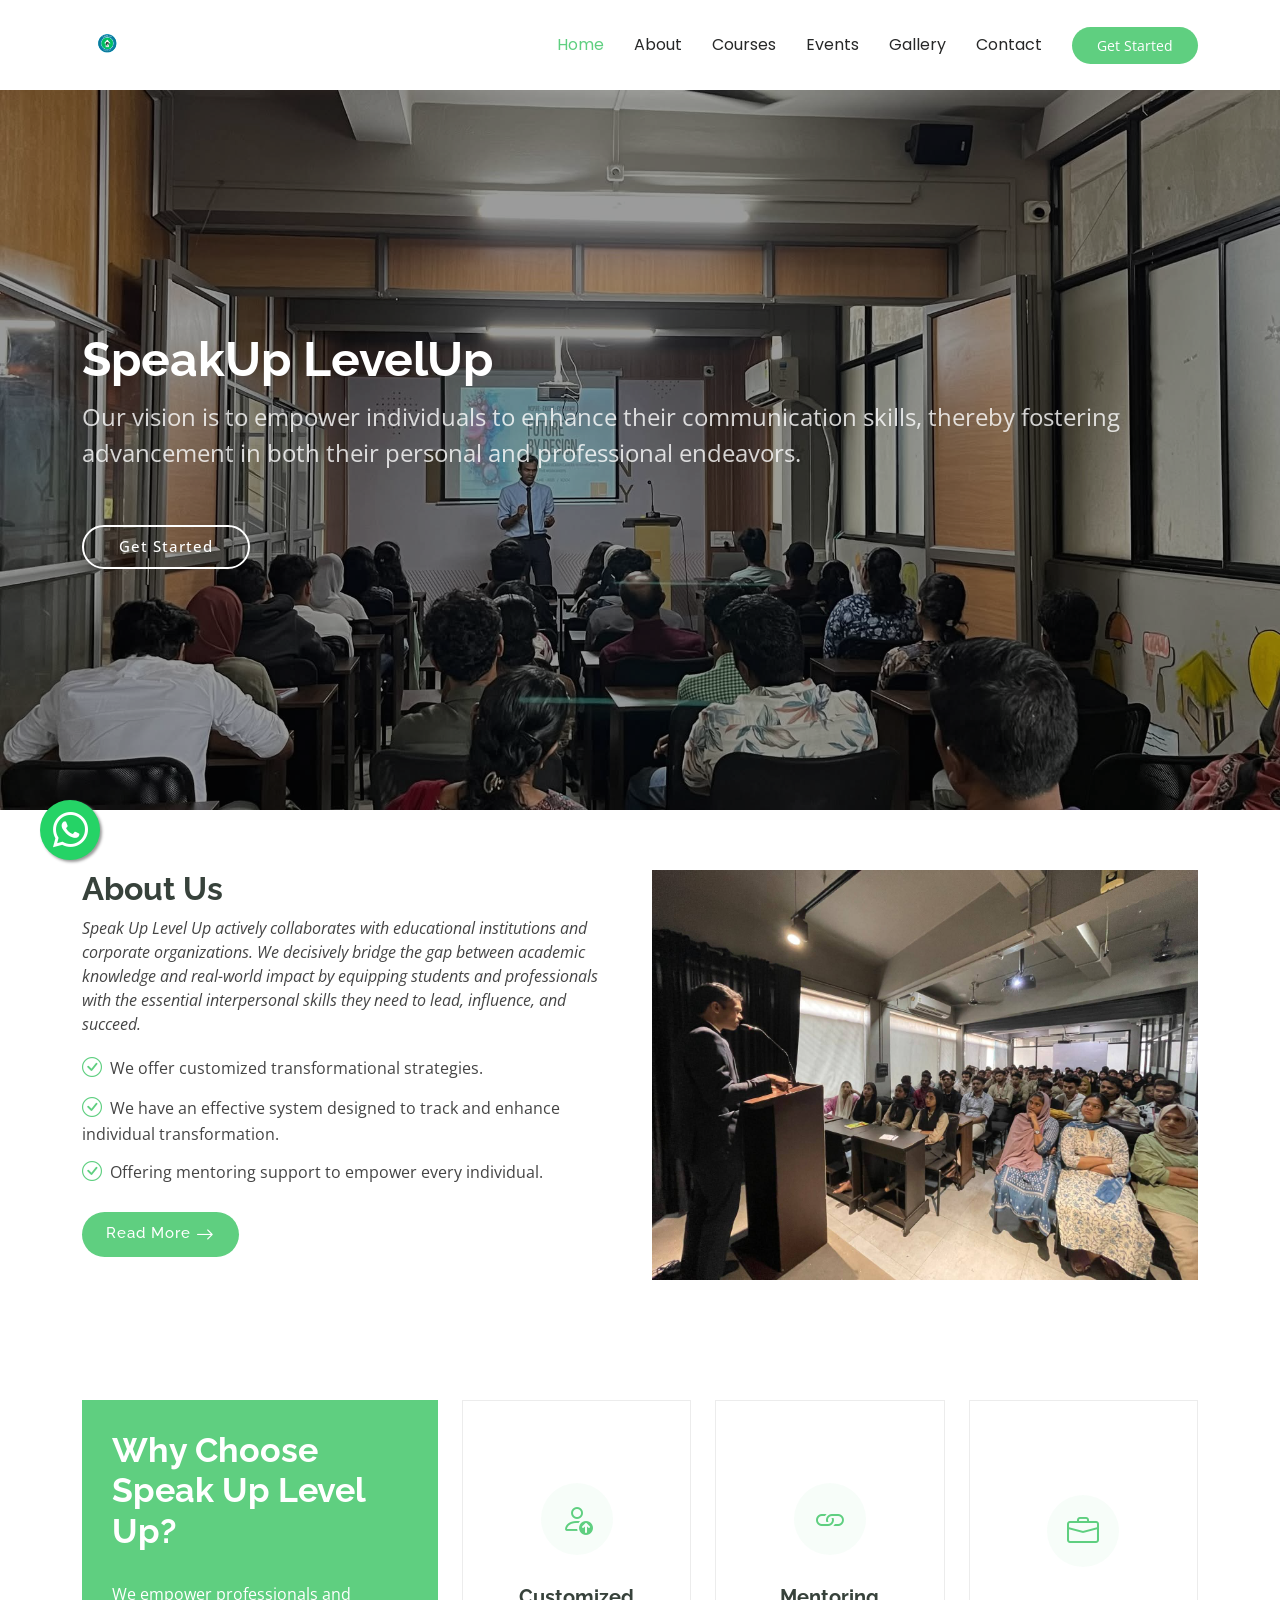
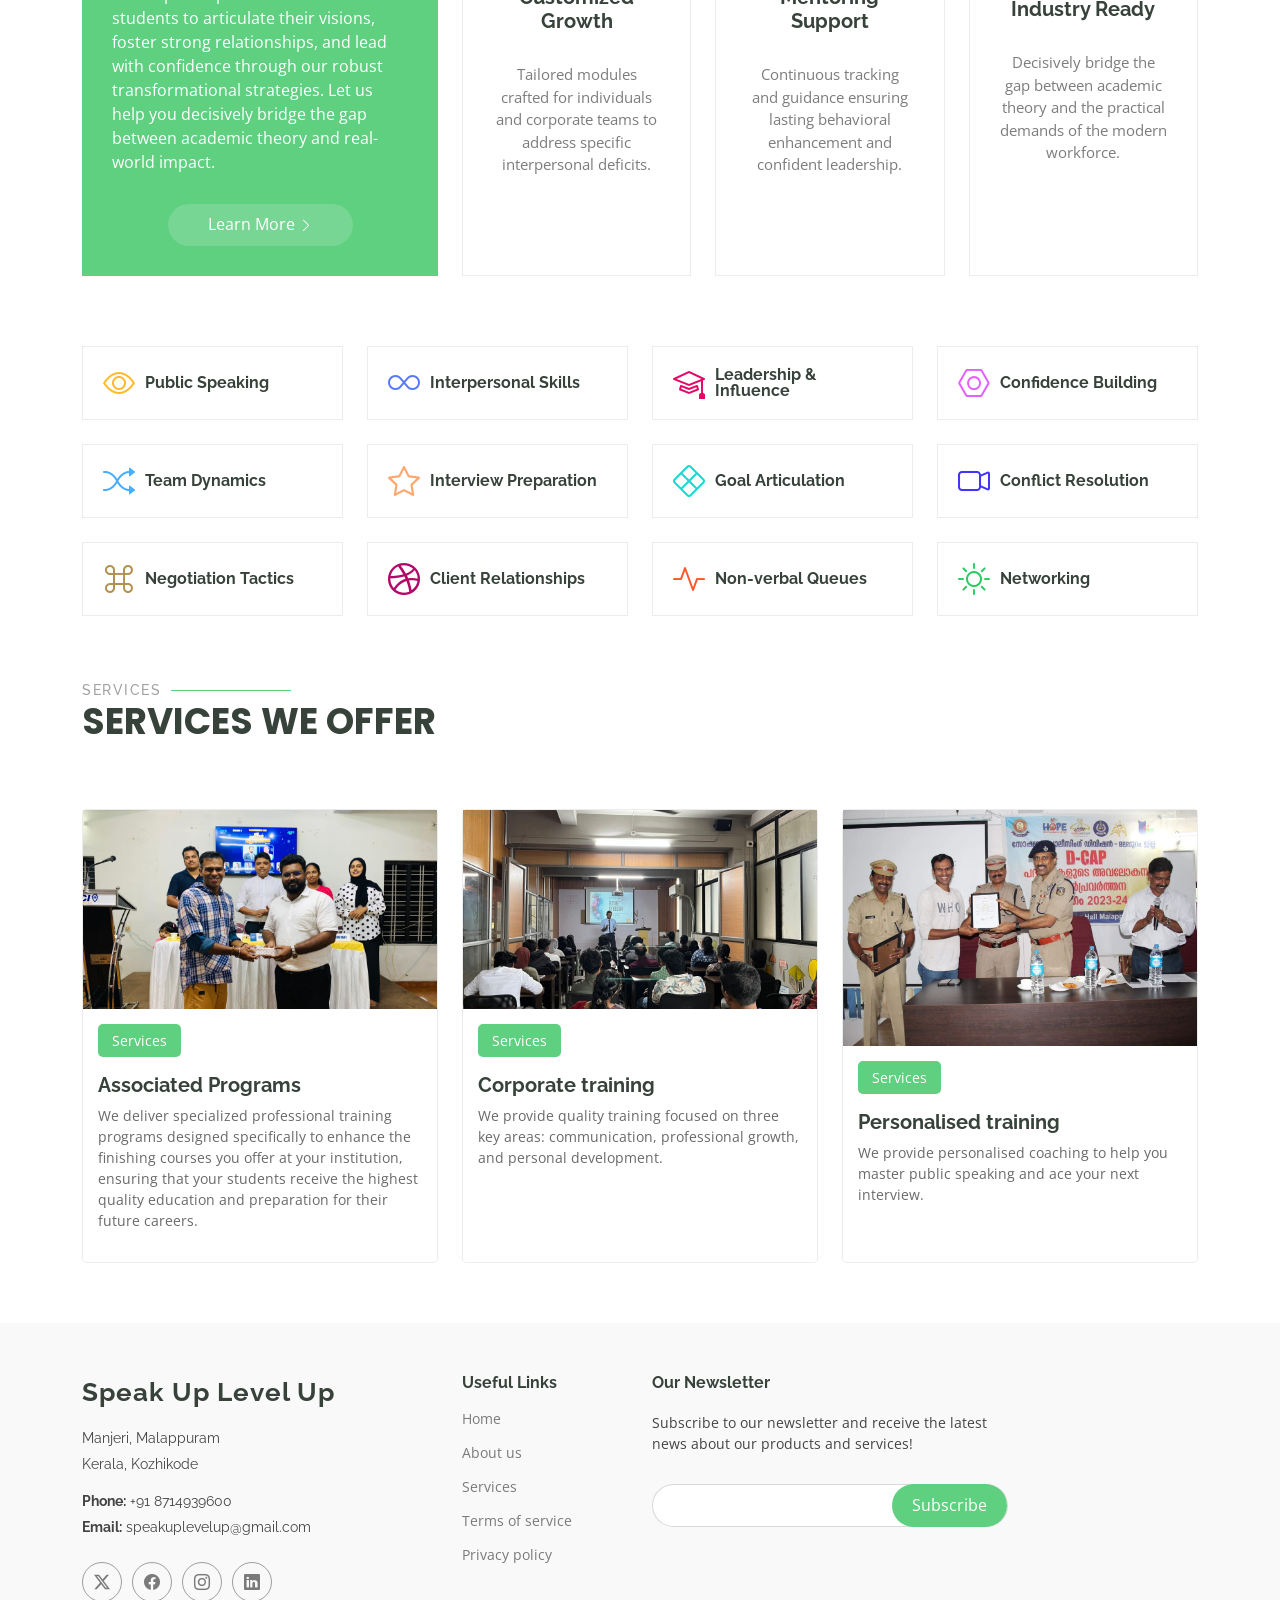
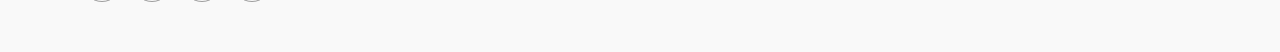
==== commit ebea3be7: "Update contact form, add WhatsApp button, and update site-wide contact info" ====
--- a/index.html
+++ b/index.html
@@ -358,9 +358,9 @@
           </a>
           <div class="footer-contact pt-3">
             <p>Manjeri, Malappuram</p>
-            <p>Kerala, India</p>
-            <p class="mt-3"><strong>Phone:</strong> <span>+91 00000 00000</span></p>
-            <p><strong>Email:</strong> <span>contact@speakuplevelup.com</span></p>
+            <p>Kerala, Kozhikode</p>
+            <p class="mt-3"><strong>Phone:</strong> <span>+91 8714939600</span></p>
+            <p><strong>Email:</strong> <span>speakuplevelup@gmail.com</span></p>
           </div>
           <div class="social-links d-flex mt-4">
             <a href=""><i class="bi bi-twitter-x"></i></a>
@@ -416,6 +416,12 @@
   <!-- Main JS File -->
   <script src="assets/js/main.js"></script>
 
+
+  <!-- Floating WhatsApp Button -->
+  <a href="https://wa.me/918714939600" target="_blank" class="floating-whatsapp d-flex align-items-center justify-content-center">
+    <i class="bi bi-whatsapp"></i>
+  </a>
+
 </body>
 
 </html>
--- a/assets/css/main.css
+++ b/assets/css/main.css
@@ -1886,4 +1886,29 @@
 --------------------------------------------------------------*/
 .starter-section {
   /* Add your styles here */
-}+}
+/* Floating WhatsApp Button */
+.floating-whatsapp {
+  position: fixed;
+  width: 60px;
+  height: 60px;
+  bottom: 40px;
+  left: 40px;
+  background-color: #25d366;
+  color: #FFF;
+  border-radius: 50px;
+  box-shadow: 2px 2px 3px #999;
+  z-index: 100;
+  transition: all 0.3s ease-in-out;
+}
+
+.floating-whatsapp i {
+  font-size: 35px;
+}
+
+.floating-whatsapp:hover {
+  background-color: #128C7E;
+  color: #fff;
+  transform: scale(1.1);
+  box-shadow: 2px 2px 10px rgba(0,0,0,0.2);
+}
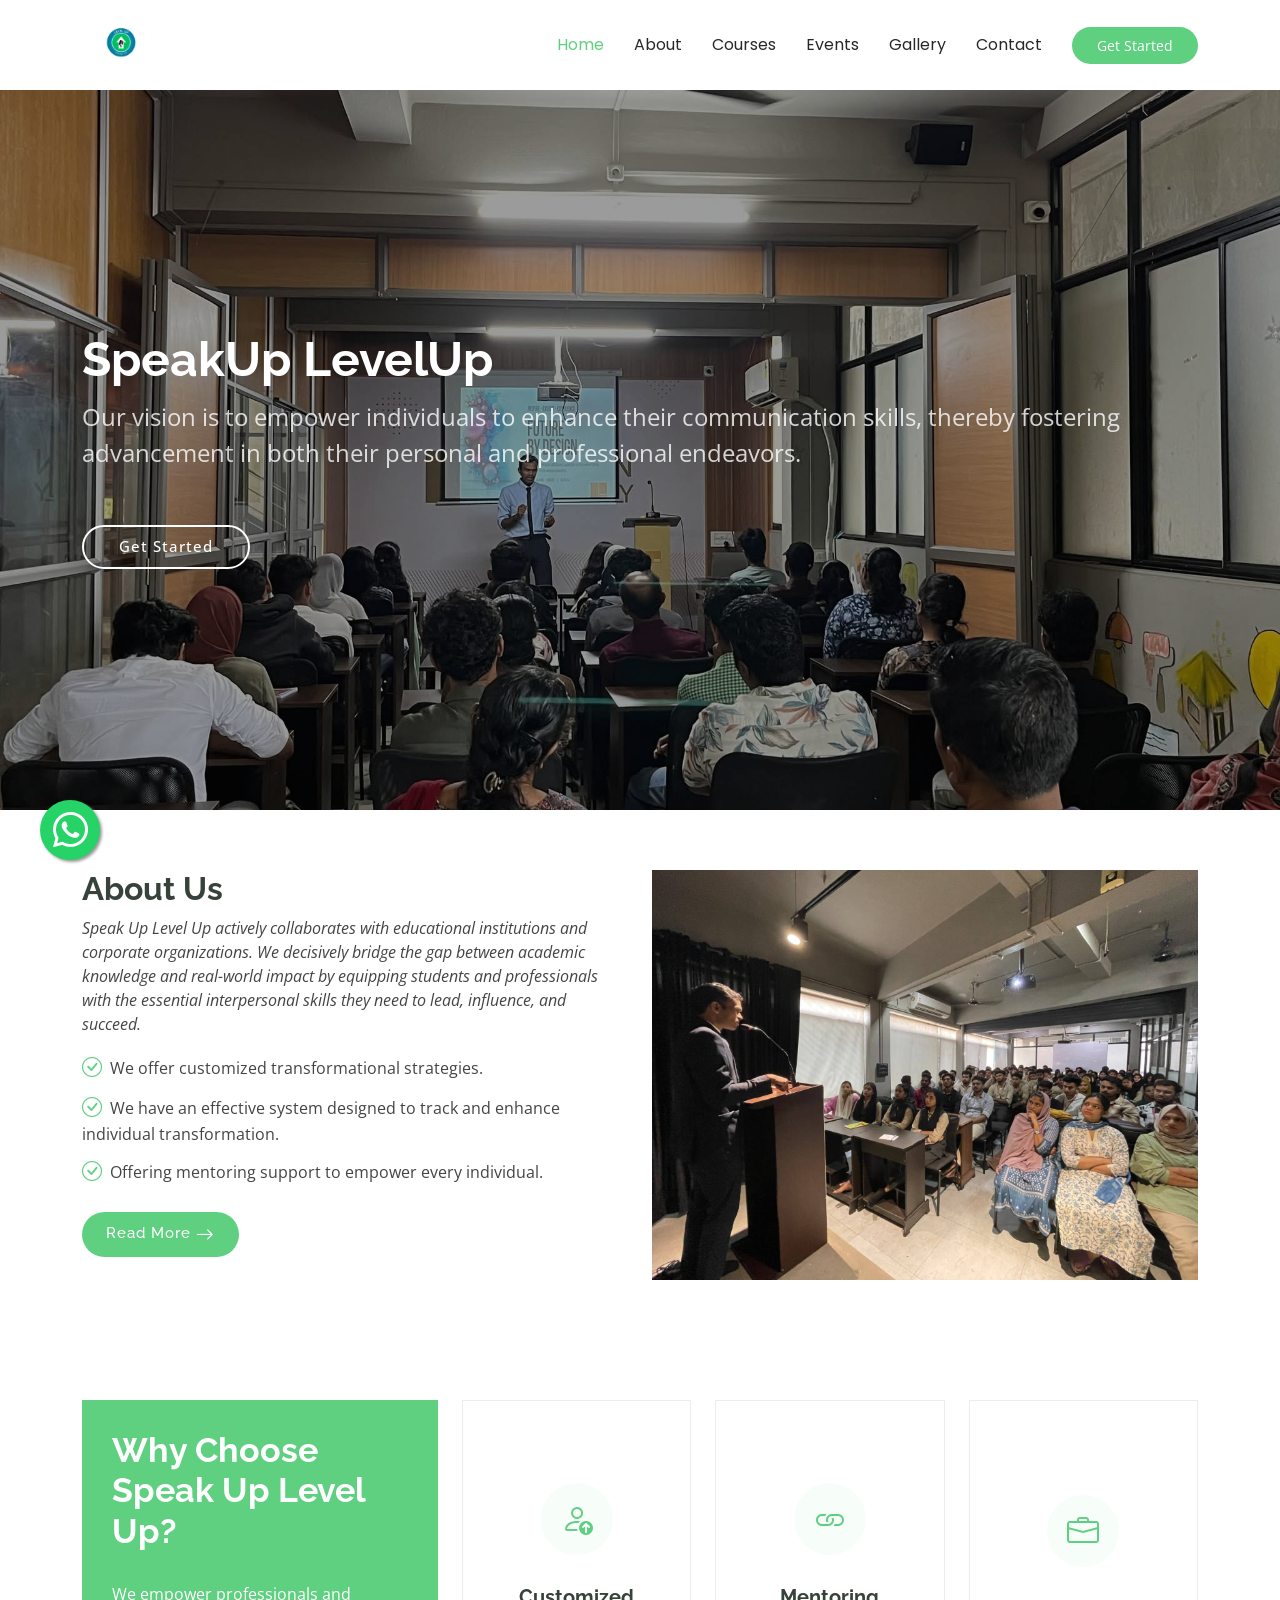
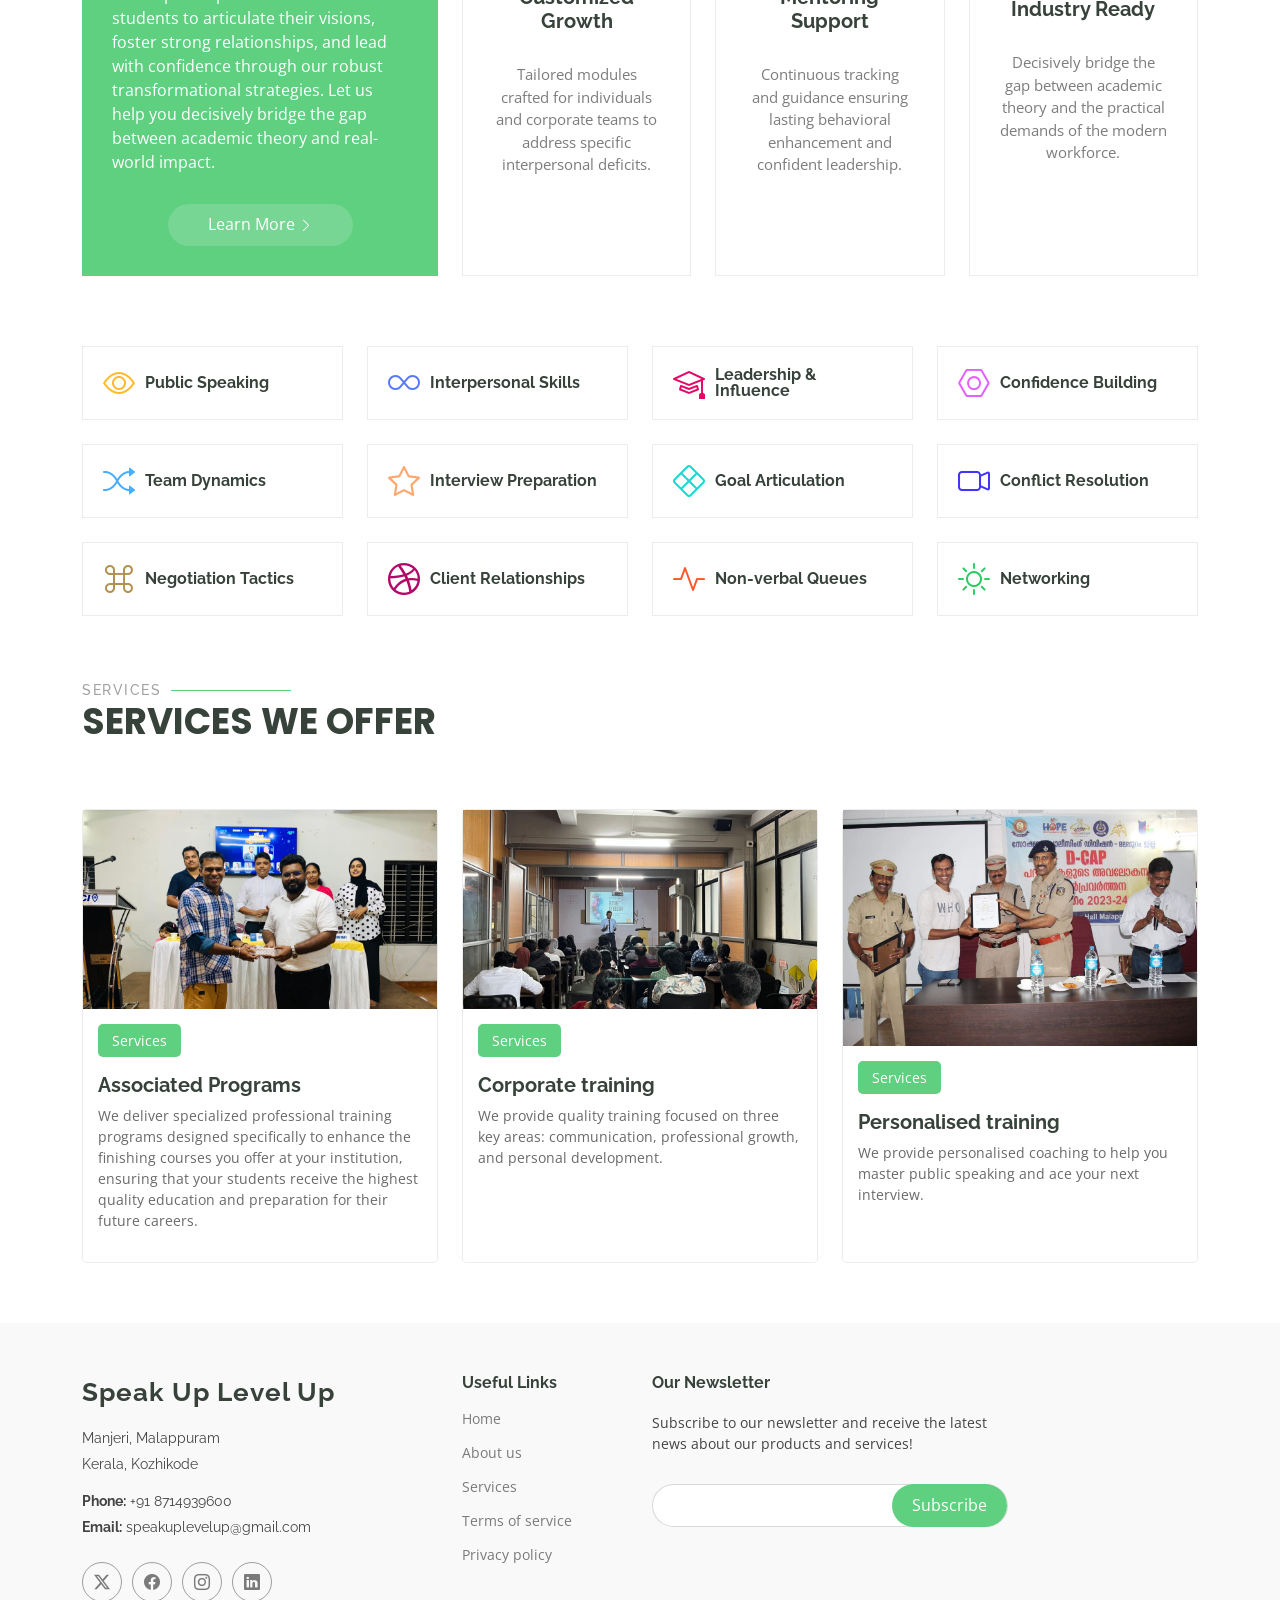
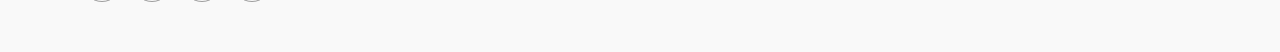
==== commit c0a5c872: "Replace favicon with company logo (logo.png) across all pages" ====
--- a/index.html
+++ b/index.html
@@ -9,8 +9,9 @@
   <meta name="keywords" content="">
 
   <!-- Favicons -->
-  <link href="assets/img/favicon.png" rel="icon">
-  <link href="assets/img/apple-touch-icon.png" rel="apple-touch-icon">
+  <link href="assets/img/logo.png" rel="icon">
+  <link href="assets/img/logo.png" rel="apple-touch-icon">
+
 
   <!-- Fonts -->
   <link href="https://fonts.googleapis.com" rel="preconnect">
@@ -418,7 +419,8 @@
 
 
   <!-- Floating WhatsApp Button -->
-  <a href="https://wa.me/918714939600" target="_blank" class="floating-whatsapp d-flex align-items-center justify-content-center">
+  <a href="https://wa.me/918714939600" target="_blank"
+    class="floating-whatsapp d-flex align-items-center justify-content-center">
     <i class="bi bi-whatsapp"></i>
   </a>
 
--- a/assets/css/main.css
+++ b/assets/css/main.css
@@ -234,7 +234,7 @@
 }
 
 .header .logo img {
-  max-height: 36px;
+  max-height: 56px;
   margin-right: 8px;
 }
 
